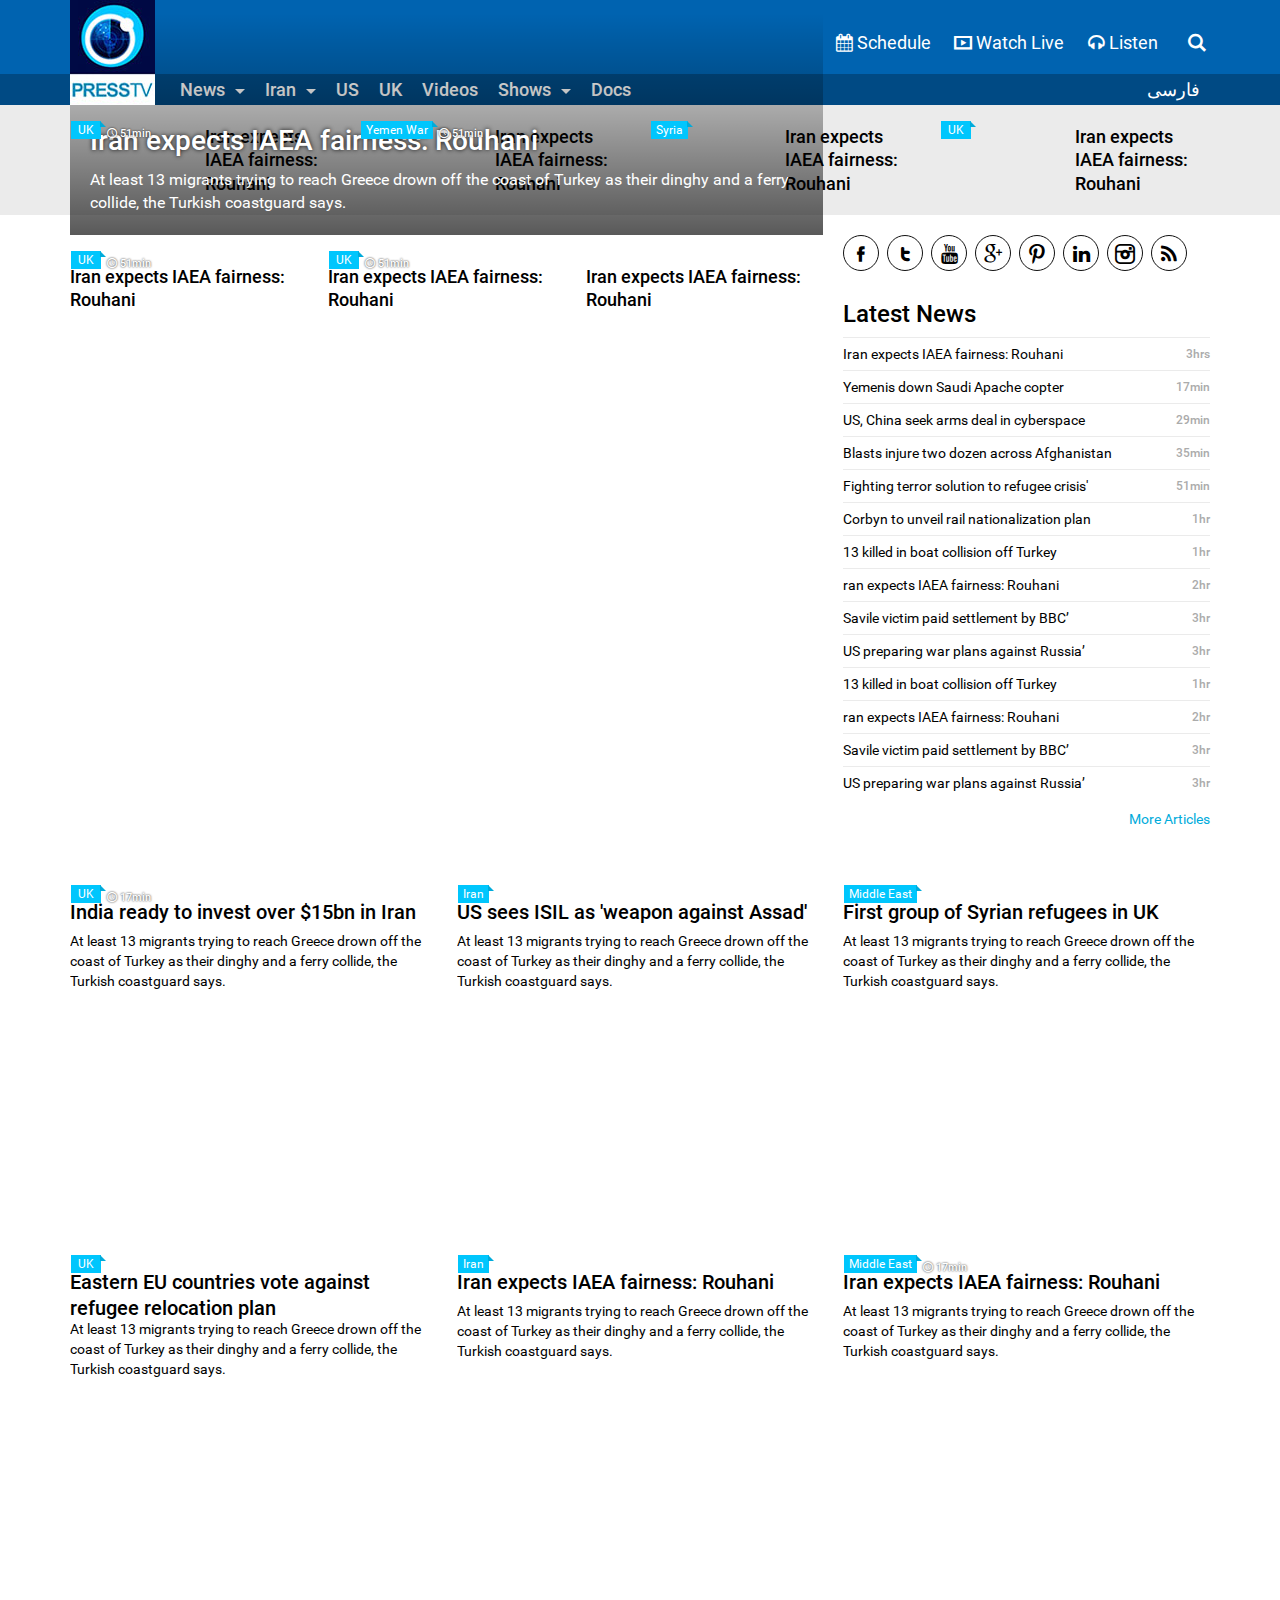
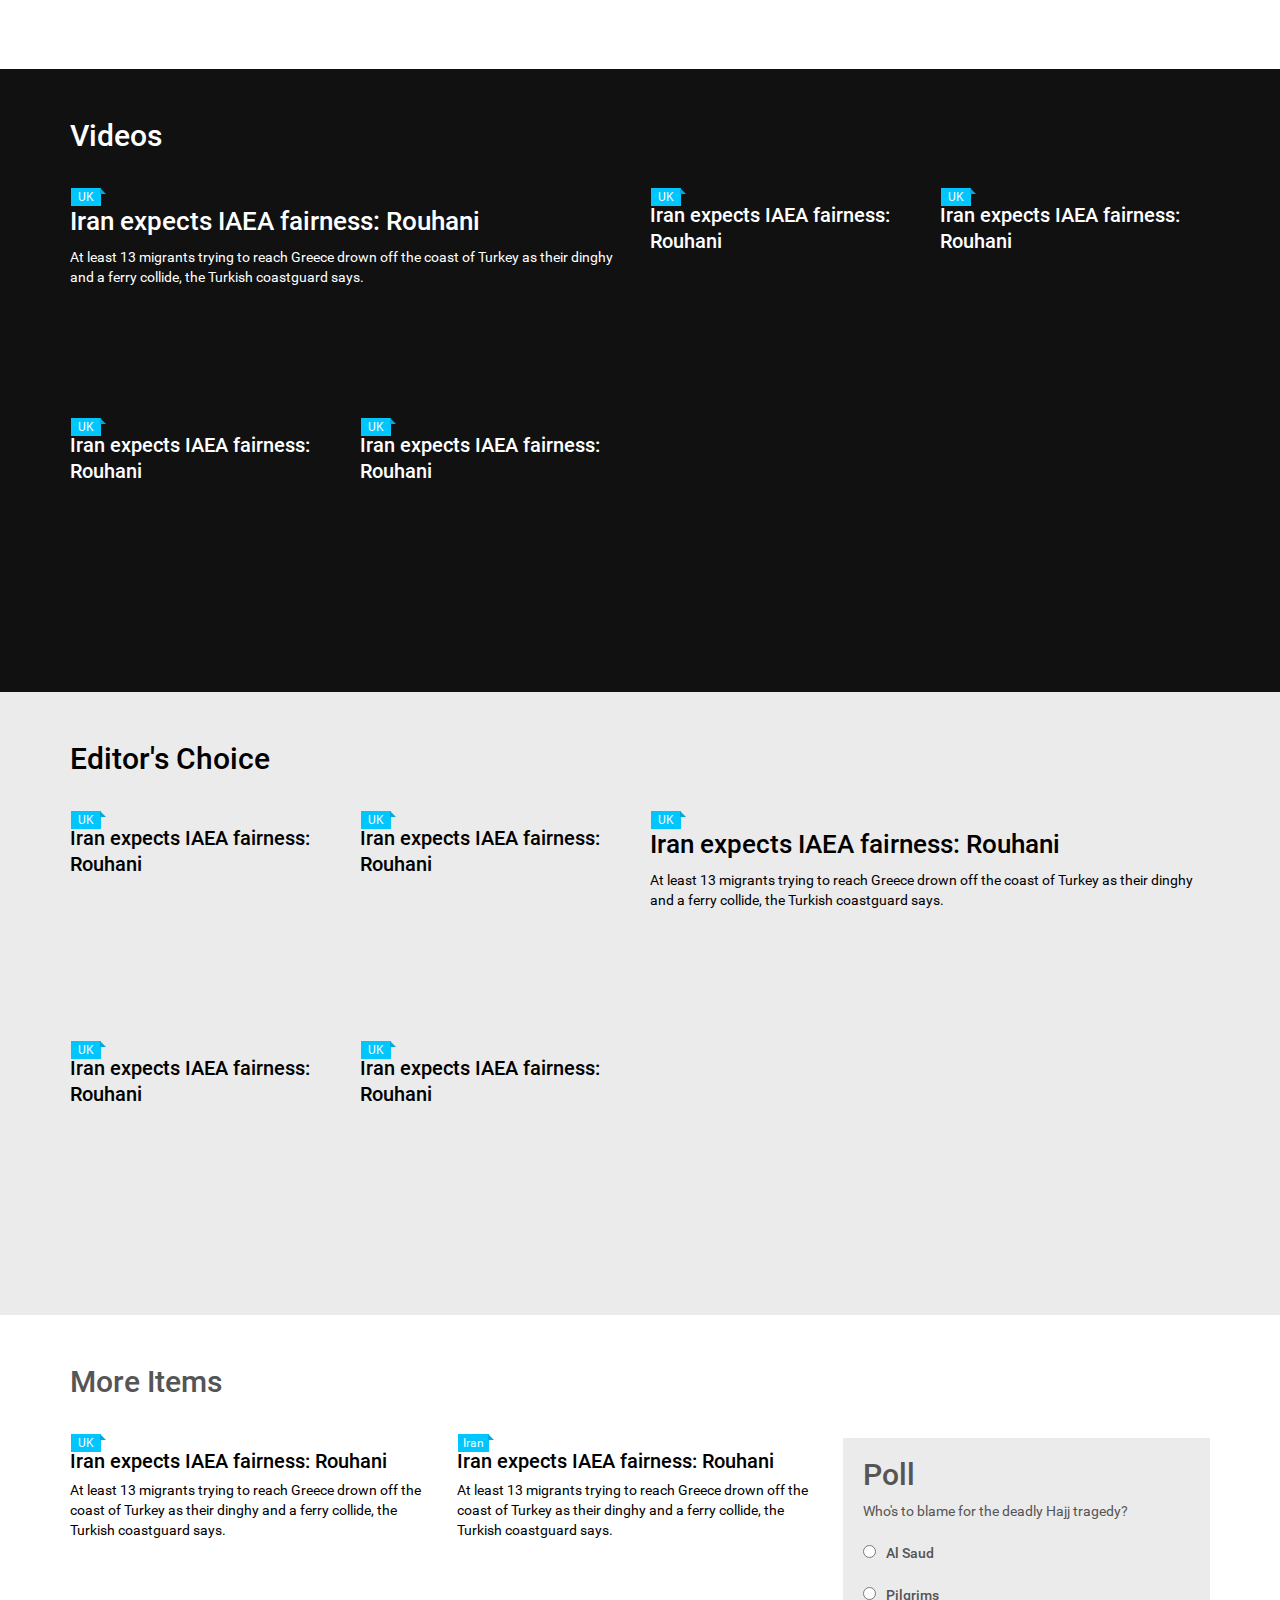
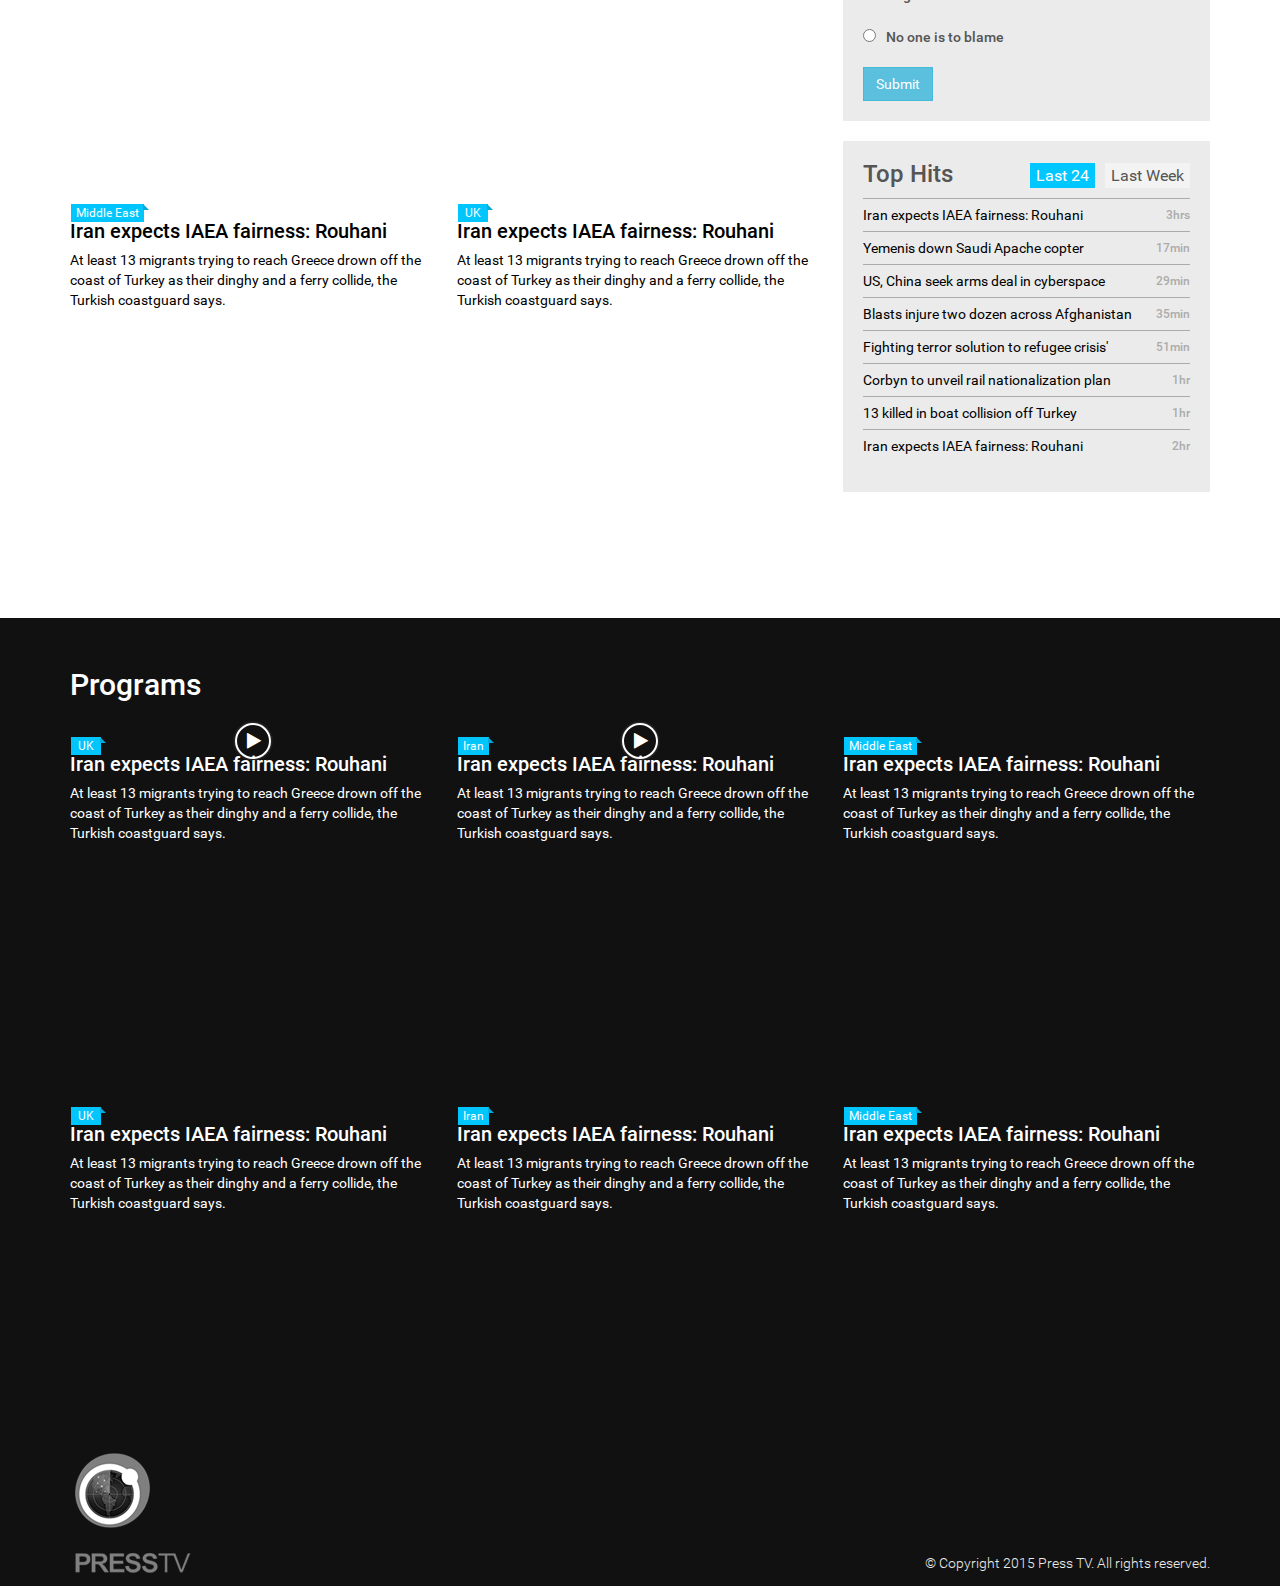
==== index.html @ c24893d0 "Multiple bugfixes in reponsive and better RTL support" ====
<!DOCTYPE html>
<!--[if lt IE 7]>      <html class="no-js lt-ie9 lt-ie8 lt-ie7"> <![endif]-->
<!--[if IE 7]>         <html class="no-js lt-ie9 lt-ie8"> <![endif]-->
<!--[if IE 8]>         <html class="no-js lt-ie9"> <![endif]-->
<!--[if gt IE 8]><!--> <html class="no-js"> <!--<![endif]-->
        <head>
                <meta charset="utf-8">
                <meta http-equiv="X-UA-Compatible" content="IE=edge,chrome=1">
                <title>{Index}</title>
                <meta name="description" content="{Description}">
                <meta name="viewport" content="width=device-width, initial-scale=1">
                <link rel="stylesheet" href="css/style.css">
                <script src="js/modernizr-2.6.2.min.js"></script>
        </head>
        <body class="">
                <header id="header">
                        <div id="masthead" class="wrapper _bluedark">
                                <div class="container">
                                        <div class="row">
                                                <div class="col-xs-4 col-sm-3 col-md-2 col-lg-1">
                                                        <h1 class="logo">
                                                                <a href="#">PressTV</a>
                                                        </h1>
                                                </div>
                                                <div class="col-xs-8 col-sm-9 col-md-10 col-lg-11">
                                                        <ul class="menu header-menu">
                                                                <li><a href="#"><i class="icon-calendar"></i>Schedule</a></li>
                                                                <li><a href="#"><i class="icon-video"></i>Watch Live</a></li>
                                                                <li><a href="#"><i class="icon-headphones"></i>Listen</a></li>
                                                                <li class="search haschild">
                                                                        <a href="#"><i class="icon-search"></i></a>
                                                                        <div class="child">
                                                                                <form role="form" class="search-form">
                                                                                        <input type="text" name="q" class="form-control" placeholder="Search..." />
                                                                                        <button type="submit">&nbsp;</button>
                                                                                </form>
                                                                        </div>
                                                                </li>
                                                                <li class="hidden-sm hidden-md hidden-lg"><a href="#" class="menu-toggle" data-toggle="slide" data-target="#menu"><i class="icon-bars"></i></a></li>
                                                        </ul>
                                                </div>
                                        </div>
                                </div>
                        </div>
                        <div id="navbar" class="wrapper _bluedarker">
                                <div class="container">
                                        <div class="row">
                                                <nav id="menu" class="col-xs-12 col-sm-10 col-md-10">
                                                        <ul class="menu menu-inline">
                                                                <li class="haschild">
                                                                        <a href="#">News</a>
                                                                        <div class="child">
                                                                                <ul>
                                                                                        <li><a href="#">Middle East</a></li>
                                                                                        <li><a href="#">Asia-Pacific</a></li>
                                                                                        <li><a href="#">Africa</a></li>
                                                                                        <li><a href="#">Europe</a></li>
                                                                                        <li><a href="#">Americas</a></li>
                                                                                        <li><a href="#">Society</a></li>
                                                                                        <li><a href="#">Arts</a></li>
                                                                                        <li><a href="#">Business</a></li>
                                                                                        <li><a href="#">Sports</a></li>
                                                                                </ul>
                                                                        </div>
                                                                </li>
                                                                <li class="haschild">
                                                                        <a href="#">Iran</a>
                                                                        <div class="child">
                                                                                <ul>
                                                                                        <li><a href="#">Politics</a></li>
                                                                                        <li><a href="#">Economy</a></li>
                                                                                        <li><a href="#">Energy</a></li>
                                                                                        <li><a href="#">Nuclear Energy</a></li>
                                                                                        <li><a href="#">Culture</a></li>
                                                                                        <li><a href="#">Defense</a></li>
                                                                                </ul>
                                                                        </div>
                                                                </li>
                                                                <li>
                                                                        <a href="#">US</a>
                                                                </li>
                                                                <li>
                                                                        <a href="#">UK</a>
                                                                </li>
                                                                <li>
                                                                        <a href="#">Videos</a>
                                                                </li>
                                                                <li class="haschild">
                                                                        <a href="#">Shows</a>
                                                                </li>
                                                                <li>
                                                                        <a href="#">Docs</a>
                                                                </li>
                                                        </ul>
                                                </nav>
                                                <div id="sidemenu" class="col-xs-12 col-sm-2 col-md-2">
                                                        <ul class="menu menu-inline">
                                                                <li class="rtl">
                                                                        <a href="#">فارسی</a>
                                                                </li>
                                                        </ul>
                                                </div>
                                        </div>
                                </div>
                        </div>
                </header>
                <aside id="header-items" class="wrapper _graylighter">
                        <div class="container">
                                <div class="row">
                                        <div class="col-xs-12">
                                                <div class="panel items tiles items-horizontal">
                                                        <div class="panel-body">
                                                                <ul>
                                                                        <li>
                                                                                <div class="section"><a href="#">UK</a><span class="time">51min</span></div>
                                                                                <div class="img">
                                                                                        <a href="#">
                                                                                                <img src="http://217.218.67.233/photo/20150920/df8c878e-e45d-478a-bf60-bd07f1e05428.jpg" alt="" />
                                                                                        </a>
                                                                                </div>
                                                                                <div class="dsc">
                                                                                        <h3>
                                                                                                <a href="#">Iran expects IAEA fairness: Rouhani</a>
                                                                                        </h3>
                                                                                </div>
                                                                        </li>
                                                                        <li>
                                                                                <div class="section"><a href="#">Yemen War</a><span class="time">51min</span></div>
                                                                                <div class="img">
                                                                                        <a href="#">
                                                                                                <img src="http://217.218.67.233/photo/20150921/7d284bb4-4d3d-4fbc-8f9b-fd4e3b277530.jpg" alt="" />
                                                                                        </a>
                                                                                </div>
                                                                                <div class="dsc">
                                                                                        <h3>
                                                                                                <a href="#">Iran expects IAEA fairness: Rouhani</a>
                                                                                        </h3>
                                                                                </div>
                                                                        </li>
                                                                        <li>
                                                                                <div class="section"><a href="#">Syria</a></div>
                                                                                <div class="img">
                                                                                        <a href="#">
                                                                                                <img src="http://217.218.67.233/photo/20150920/df8c878e-e45d-478a-bf60-bd07f1e05428.jpg" alt="" />
                                                                                        </a>
                                                                                </div>
                                                                                <div class="dsc">
                                                                                        <h3>
                                                                                                <a href="#">Iran expects IAEA fairness: Rouhani</a>
                                                                                        </h3>
                                                                                </div>
                                                                        </li>
                                                                        <li>
                                                                                <div class="section"><a href="#">UK</a></div>
                                                                                <div class="img">
                                                                                        <a href="#">
                                                                                                <img src="http://217.218.67.233/photo/20150920/df8c878e-e45d-478a-bf60-bd07f1e05428.jpg" alt="" />
                                                                                        </a>
                                                                                </div>
                                                                                <div class="dsc">
                                                                                        <h3>
                                                                                                <a href="#">Iran expects IAEA fairness: Rouhani</a>
                                                                                        </h3>
                                                                                </div>
                                                                        </li>
                                                                </ul>
                                                        </div>
                                                </div>
                                        </div>
                                </div>
                        </div>
                </aside>
                <section id="main">
                        <div id="main-top" class="wrapper">
                                <div class="container">
                                        <div class="row">
                                                <div class="col-xs-12 col-md-8">
                                                        <div class="panel items top-news first-featured">
                                                                <div class="panel-body">
                                                                        <ul>
                                                                                <li>
                                                                                        <div class="img">
                                                                                                <a href="#">
                                                                                                        <img src="http://217.218.67.233/photo/20150921/7d284bb4-4d3d-4fbc-8f9b-fd4e3b277530.jpg" alt="" />
                                                                                                </a>
                                                                                        </div>
                                                                                        <div class="dsc">
                                                                                                <h3>
                                                                                                        <a href="#">Iran expects IAEA fairness: Rouhani</a>
                                                                                                </h3>
                                                                                                <p>
                                                                                                        <a href="#">
                                                                                                                At least 13 migrants trying to reach Greece drown off the coast of Turkey as their dinghy and a ferry collide, the Turkish coastguard says.
                                                                                                        </a>
                                                                                                </p>
                                                                                        </div>
                                                                                </li>
                                                                                <li>
                                                                                        <div class="section"><a href="#">UK</a><span class="time">51min</span></div>
                                                                                        <div class="img">
                                                                                                <a href="#">
                                                                                                        <img src="http://217.218.67.233/photo/20150920/df8c878e-e45d-478a-bf60-bd07f1e05428.jpg" alt="" />
                                                                                                </a>
                                                                                        </div>
                                                                                        <div class="dsc">
                                                                                                <h3>
                                                                                                        <a href="#">Iran expects IAEA fairness: Rouhani</a>
                                                                                                </h3>
                                                                                        </div>
                                                                                </li>
                                                                                <li>
                                                                                        <div class="section"><a href="#">UK</a><span class="time">51min</span></div>
                                                                                        <div class="img">
                                                                                                <a href="#">
                                                                                                        <img src="http://217.218.67.233/photo/20150920/df8c878e-e45d-478a-bf60-bd07f1e05428.jpg" alt="" />
                                                                                                </a>
                                                                                        </div>
                                                                                        <div class="dsc">
                                                                                                <h3>
                                                                                                        <a href="#">Iran expects IAEA fairness: Rouhani</a>
                                                                                                </h3>
                                                                                        </div>
                                                                                </li>
                                                                                <li>
                                                                                        <div class="img">
                                                                                                <a href="#">
                                                                                                        <img src="http://217.218.67.233/photo/20150920/df8c878e-e45d-478a-bf60-bd07f1e05428.jpg" alt="" />
                                                                                                </a>
                                                                                        </div>
                                                                                        <div class="dsc">
                                                                                                <h3>
                                                                                                        <a href="#">Iran expects IAEA fairness: Rouhani</a>
                                                                                                </h3>
                                                                                        </div>
                                                                                </li>
                                                                        </ul>
                                                                </div>
                                                        </div>
                                                </div>
                                                <div class="col-xs-12 col-md-4">
                                                        <div class="panel social">
                                                                <div class="panel-body">
                                                                        <ul>
                                                                                <li class="facebook"><a href="#"><i class="icon-facebook"></i></a></li>
                                                                                <li class="twitter"><a href="#"><i class="icon-twitter"></i></a></li>
                                                                                <li class="youtube"><a href="#"><i class="icon-youtube"></i></a></li>
                                                                                <li class="gplus"><a href="#"><i class="icon-gplus"></i></a></li>
                                                                                <li class="pinterest"><a href="#"><i class="icon-pinterest"></i></a></li>
                                                                                <li class="linkedin"><a href="#"><i class="icon-linkedin"></i></a></li>
                                                                                <li class="instagram"><a href="#"><i class="icon-instagram"></i></a></li>
                                                                                <li class="rss"><a href="#"><i class="icon-rss"></i></a></li>
                                                                        </ul>
                                                                </div>
                                                        </div>
                                                        <div class="panel list titles sidebar-titles">
                                                                <div class="panel-title">
                                                                        <h2><a href="#">Latest News</a></h2>
                                                                </div>
                                                                <div class="panel-body">
                                                                        <ul>
                                                                                <li>
                                                                                        <a href="#">
                                                                                                Iran expects IAEA fairness: Rouhani
                                                                                                <span class="time">3hrs</span>
                                                                                        </a>
                                                                                </li>
                                                                                <li><a href="#">Yemenis down Saudi Apache copter<span class="time">17min</span></a>
                                                                                <li><a href="#">US, China seek arms deal in cyberspace<span class="time">29min</span></a>
                                                                                <li><a href="#">Blasts injure two dozen across Afghanistan<span class="time">35min</span></a>
                                                                                <li><a href="#">Fighting terror solution to refugee crisis'<span class="time">51min</span></a>
                                                                                <li><a href="#">Corbyn to unveil rail nationalization plan<span class="time">1hr</span></a>
                                                                                <li><a href="#">13 killed in boat collision off Turkey<span class="time">1hr</span></a>
                                                                                <li><a href="#">ran expects IAEA fairness: Rouhani<span class="time">2hr</span></a>
                                                                                <li><a href="#">Savile victim paid settlement by BBC’<span class="time">3hr</span></a>
                                                                                <li><a href="#">US preparing war plans against Russia’<span class="time">3hr</span></a>
                                                                                <li><a href="#">13 killed in boat collision off Turkey<span class="time">1hr</span></a>
                                                                                <li><a href="#">ran expects IAEA fairness: Rouhani<span class="time">2hr</span></a>
                                                                                <li><a href="#">Savile victim paid settlement by BBC’<span class="time">3hr</span></a>
                                                                                <li><a href="#">US preparing war plans against Russia’<span class="time">3hr</span></a>
                                                                        </ul>
                                                                </div>
                                                                <div class="panel-footer">
                                                                        <div class="more">
                                                                                <a href="#">More Articles</a>
                                                                        </div>
                                                                </div>
                                                        </div>
                                                </div>
                                        </div>
                                </div>
                        </div>
                        <div id="main-regions" class="wrapper">
                                <div class="container">
                                        <div class="row">
                                                <div class="col-xs-12">
                                                        <div class="panel items tiles has-summary">
                                                                <div class="panel-body">
                                                                        <ul>
                                                                                <li>
                                                                                        <div class="section">
                                                                                                <a href="#">UK</a>
                                                                                                <span class="time">17min</span>
                                                                                        </div>
                                                                                        <div class="img">
                                                                                                <a href="#">
                                                                                                        <img src="http://217.218.67.233/photo/20150921/e773e01b-5fce-44ae-b03a-cad1838a20f7.jpg" alt="" />
                                                                                                </a>
                                                                                        </div>
                                                                                        <div class="dsc">
                                                                                                <h3>
                                                                                                        <a href="#">India ready to invest over $15bn in Iran</a>
                                                                                                </h3>
                                                                                                <p>
                                                                                                        <a href="#">
                                                                                                                At least 13 migrants trying to reach Greece drown off the coast of Turkey as their dinghy and a ferry collide, the Turkish coastguard says.
                                                                                                        </a>
                                                                                                </p>
                                                                                        </div>
                                                                                </li>
                                                                                <li>
                                                                                        <div class="section">
                                                                                                <a href="#">Iran</a>
                                                                                        </div>
                                                                                        <div class="img">
                                                                                                <a href="#">
                                                                                                        <img src="http://217.218.67.233/photo/20150920/df8c878e-e45d-478a-bf60-bd07f1e05428.jpg" alt="" />
                                                                                                </a>
                                                                                        </div>
                                                                                        <div class="dsc">
                                                                                                <h3>
                                                                                                        <a href="#">US sees ISIL as 'weapon against Assad' </a>
                                                                                                </h3>
                                                                                                <p>
                                                                                                        <a href="#">
                                                                                                                At least 13 migrants trying to reach Greece drown off the coast of Turkey as their dinghy and a ferry collide, the Turkish coastguard says.
                                                                                                        </a>
                                                                                                </p>
                                                                                        </div>
                                                                                </li>
                                                                                <li>
                                                                                        <div class="section">
                                                                                                <a href="#">Middle East</a>
                                                                                        </div>
                                                                                        <div class="img">
                                                                                                <a href="#">
                                                                                                        <img src="http://217.218.67.233/photo/20150921/4b90eed5-589c-4071-9318-68d9de198fed.jpg" alt="" />
                                                                                                </a>
                                                                                        </div>
                                                                                        <div class="dsc">
                                                                                                <h3>
                                                                                                        <a href="#">First group of Syrian refugees in UK</a>
                                                                                                </h3>
                                                                                                <p>
                                                                                                        <a href="#">
                                                                                                                At least 13 migrants trying to reach Greece drown off the coast of Turkey as their dinghy and a ferry collide, the Turkish coastguard says.
                                                                                                        </a>
                                                                                                </p>
                                                                                        </div>
                                                                                </li>
                                                                                <li>
                                                                                        <div class="section">
                                                                                                <a href="#">UK</a>
                                                                                        </div>
                                                                                        <div class="img">
                                                                                                <a href="#">
                                                                                                        <img src="http://217.218.67.233/photo/20150921/e773e01b-5fce-44ae-b03a-cad1838a20f7.jpg" alt="" />
                                                                                                </a>
                                                                                        </div>
                                                                                        <div class="dsc">
                                                                                                <h3>
                                                                                                        <a href="#">Eastern EU countries vote against refugee relocation plan</a>
                                                                                                </h3>
                                                                                                <p>
                                                                                                        <a href="#">
                                                                                                                At least 13 migrants trying to reach Greece drown off the coast of Turkey as their dinghy and a ferry collide, the Turkish coastguard says.
                                                                                                        </a>
                                                                                                </p>
                                                                                        </div>
                                                                                </li>
                                                                                <li>
                                                                                        <div class="section">
                                                                                                <a href="#">Iran</a>
                                                                                        </div>
                                                                                        <div class="img">
                                                                                                <a href="#">
                                                                                                        <img src="http://217.218.67.233/photo/20150921/2cd42261-38cc-4968-93fa-bc741c7e3118.jpg" alt="" />
                                                                                                </a>
                                                                                        </div>
                                                                                        <div class="dsc">
                                                                                                <h3>
                                                                                                        <a href="#">Iran expects IAEA fairness: Rouhani</a>
                                                                                                </h3>
                                                                                                <p>
                                                                                                        <a href="#">
                                                                                                                At least 13 migrants trying to reach Greece drown off the coast of Turkey as their dinghy and a ferry collide, the Turkish coastguard says.
                                                                                                        </a>
                                                                                                </p>
                                                                                        </div>
                                                                                </li>
                                                                                <li>
                                                                                        <div class="section">
                                                                                                <a href="#">Middle East</a>
                                                                                                <span class="time">17min</span>
                                                                                        </div>
                                                                                        <div class="img">
                                                                                                <a href="#">
                                                                                                        <img src="http://217.218.67.233/photo/20150920/df8c878e-e45d-478a-bf60-bd07f1e05428.jpg" alt="" />
                                                                                                </a>
                                                                                        </div>
                                                                                        <div class="dsc">
                                                                                                <h3>
                                                                                                        <a href="#">Iran expects IAEA fairness: Rouhani</a>
                                                                                                </h3>
                                                                                                <p>
                                                                                                        <a href="#">
                                                                                                                At least 13 migrants trying to reach Greece drown off the coast of Turkey as their dinghy and a ferry collide, the Turkish coastguard says.
                                                                                                        </a>
                                                                                                </p>
                                                                                        </div>
                                                                                </li>
                                                                        </ul>
                                                                </div>
                                                        </div>
                                                </div>
                                        </div>
                                </div>
                        </div>
                        <div id="main-videos" class="wrapper _black">
                                <div class="container">
                                        <div class="row">
                                                <div class="col-xs-12">
                                                        <div class="panel items first-featured featured-left">
                                                                <div class="panel-title">
                                                                        <h2><a href="#">Videos</a></h2>
                                                                </div>
                                                                <div class="panel-body">
                                                                        <ul>
                                                                                <li>
                                                                                        <div class="section"><a href="#">UK</a></div>
                                                                                        <div class="img">
                                                                                                <a href="#">
                                                                                                        <img src="http://217.218.67.233/photo/20150921/2cd42261-38cc-4968-93fa-bc741c7e3118.jpg" alt="" />
                                                                                                </a>
                                                                                        </div>
                                                                                        <div class="dsc">
                                                                                                <h3>
                                                                                                        <a href="#">Iran expects IAEA fairness: Rouhani</a>
                                                                                                </h3>
                                                                                                <p>
                                                                                                        <a href="#">
                                                                                                                At least 13 migrants trying to reach Greece drown off the coast of Turkey as their dinghy and a ferry collide, the Turkish coastguard says.
                                                                                                        </a>
                                                                                                </p>
                                                                                        </div>
                                                                                </li>
                                                                                <li>
                                                                                        <div class="section"><a href="#">UK</a></div>
                                                                                        <div class="img">
                                                                                                <a href="#">
                                                                                                        <img src="http://217.218.67.233/photo/20150920/df8c878e-e45d-478a-bf60-bd07f1e05428.jpg" alt="" />
                                                                                                </a>
                                                                                        </div>
                                                                                        <div class="dsc">
                                                                                                <h3>
                                                                                                        <a href="#">Iran expects IAEA fairness: Rouhani</a>
                                                                                                </h3>
                                                                                        </div>
                                                                                </li>
                                                                                <li>
                                                                                        <div class="section"><a href="#">UK</a></div>
                                                                                        <div class="img">
                                                                                                <a href="#">
                                                                                                        <img src="http://217.218.67.233/photo/20150921/4b90eed5-589c-4071-9318-68d9de198fed.jpg" alt="" />
                                                                                                </a>
                                                                                        </div>
                                                                                        <div class="dsc">
                                                                                                <h3>
                                                                                                        <a href="#">Iran expects IAEA fairness: Rouhani</a>
                                                                                                </h3>
                                                                                        </div>
                                                                                </li>
                                                                                <li>
                                                                                        <div class="section"><a href="#">UK</a></div>
                                                                                        <div class="img">
                                                                                                <a href="#">
                                                                                                        <img src="http://217.218.67.233/photo/20150920/df8c878e-e45d-478a-bf60-bd07f1e05428.jpg" alt="" />
                                                                                                </a>
                                                                                        </div>
                                                                                        <div class="dsc">
                                                                                                <h3>
                                                                                                        <a href="#">Iran expects IAEA fairness: Rouhani</a>
                                                                                                </h3>
                                                                                        </div>
                                                                                </li>
                                                                                <li>
                                                                                        <div class="section"><a href="#">UK</a></div>
                                                                                        <div class="img">
                                                                                                <a href="#">
                                                                                                        <img src="http://217.218.67.233/photo/20150921/2cd42261-38cc-4968-93fa-bc741c7e3118.jpg" alt="" />
                                                                                                </a>
                                                                                        </div>
                                                                                        <div class="dsc">
                                                                                                <h3>
                                                                                                        <a href="#">Iran expects IAEA fairness: Rouhani</a>
                                                                                                </h3>
                                                                                        </div>
                                                                                </li>
                                                                        </ul>
                                                                </div>
                                                        </div>
                                                </div>
                                        </div>
                                </div>
                        </div>
                        <div id="mainbody" class="wrapper _graylighter">
                                <div class="container">
                                        <div id="editors-choice" class="row">
                                                <div class="col-xs-12">
                                                        <div class="panel items first-featured featured-right">
                                                                <div class="panel-title">
                                                                        <h2><a href="#">Editor's Choice</a></h2>
                                                                </div>
                                                                <div class="panel-body">
                                                                        <ul>
                                                                                <li>
                                                                                        <div class="section"><a href="#">UK</a></div>
                                                                                        <div class="img">
                                                                                                <a href="#">
                                                                                                        <img src="http://217.218.67.233/photo/20150921/4b90eed5-589c-4071-9318-68d9de198fed.jpg" alt="" />
                                                                                                </a>
                                                                                        </div>
                                                                                        <div class="dsc">
                                                                                                <h3>
                                                                                                        <a href="#">Iran expects IAEA fairness: Rouhani</a>
                                                                                                </h3>
                                                                                                <p>
                                                                                                        <a href="#">
                                                                                                                At least 13 migrants trying to reach Greece drown off the coast of Turkey as their dinghy and a ferry collide, the Turkish coastguard says.
                                                                                                        </a>
                                                                                                </p>
                                                                                        </div>
                                                                                </li>
                                                                                <li>
                                                                                        <div class="section"><a href="#">UK</a></div>
                                                                                        <div class="img">
                                                                                                <a href="#">
                                                                                                        <img src="http://217.218.67.233/photo/20150920/df8c878e-e45d-478a-bf60-bd07f1e05428.jpg" alt="" />
                                                                                                </a>
                                                                                        </div>
                                                                                        <div class="dsc">
                                                                                                <h3>
                                                                                                        <a href="#">Iran expects IAEA fairness: Rouhani</a>
                                                                                                </h3>
                                                                                        </div>
                                                                                </li>
                                                                                <li>
                                                                                        <div class="section"><a href="#">UK</a></div>
                                                                                        <div class="img">
                                                                                                <a href="#">
                                                                                                        <img src="http://217.218.67.233/photo/20150920/df8c878e-e45d-478a-bf60-bd07f1e05428.jpg" alt="" />
                                                                                                </a>
                                                                                        </div>
                                                                                        <div class="dsc">
                                                                                                <h3>
                                                                                                        <a href="#">Iran expects IAEA fairness: Rouhani</a>
                                                                                                </h3>
                                                                                        </div>
                                                                                </li>
                                                                                <li>
                                                                                        <div class="section"><a href="#">UK</a></div>
                                                                                        <div class="img">
                                                                                                <a href="#">
                                                                                                        <img src="http://217.218.67.233/photo/20150921/4b90eed5-589c-4071-9318-68d9de198fed.jpg" alt="" />
                                                                                                </a>
                                                                                        </div>
                                                                                        <div class="dsc">
                                                                                                <h3>
                                                                                                        <a href="#">Iran expects IAEA fairness: Rouhani</a>
                                                                                                </h3>
                                                                                        </div>
                                                                                </li>
                                                                                <li>
                                                                                        <div class="section"><a href="#">UK</a></div>
                                                                                        <div class="img">
                                                                                                <a href="#">
                                                                                                        <img src="http://217.218.67.233/photo/20150920/df8c878e-e45d-478a-bf60-bd07f1e05428.jpg" alt="" />
                                                                                                </a>
                                                                                        </div>
                                                                                        <div class="dsc">
                                                                                                <h3>
                                                                                                        <a href="#">Iran expects IAEA fairness: Rouhani</a>
                                                                                                </h3>
                                                                                        </div>
                                                                                </li>
                                                                        </ul>
                                                                </div>
                                                        </div>
                                                </div>
                                        </div>
                                </div>
                        </div>
                        <div id="main-bot" class="wrapper">
                                <div class="container">
                                        <div id="main-items" class="row">
                                                <div class="col-xs-12 col-md-8">
                                                        <div class="panel items tiles tiles-big has-summary">
                                                                <div class="panel-title">
                                                                        <h2>More Items</h2>
                                                                </div>
                                                                <div class="panel-body">
                                                                        <ul>
                                                                                <li>
                                                                                        <div class="section"><a href="#">UK</a></div>
                                                                                        <div class="img">
                                                                                                <a href="#">
                                                                                                        <img src="http://217.218.67.233/photo/20150921/2cd42261-38cc-4968-93fa-bc741c7e3118.jpg" alt="" />
                                                                                                </a>
                                                                                        </div>
                                                                                        <div class="dsc">
                                                                                                <h3>
                                                                                                        <a href="#">Iran expects IAEA fairness: Rouhani</a>
                                                                                                </h3>
                                                                                                <p>
                                                                                                        <a href="#">
                                                                                                                At least 13 migrants trying to reach Greece drown off the coast of Turkey as their dinghy and a ferry collide, the Turkish coastguard says.
                                                                                                        </a>
                                                                                                </p>
                                                                                        </div>
                                                                                </li>
                                                                                <li>
                                                                                        <div class="section">
                                                                                                <a href="#">Iran</a>
                                                                                        </div>
                                                                                        <div class="img">
                                                                                                <a href="#">
                                                                                                        <img src="http://217.218.67.233/photo/20150921/4b90eed5-589c-4071-9318-68d9de198fed.jpg" alt="" />
                                                                                                </a>
                                                                                        </div>
                                                                                        <div class="dsc">
                                                                                                <h3>
                                                                                                        <a href="#">Iran expects IAEA fairness: Rouhani</a>
                                                                                                </h3>
                                                                                                <p>
                                                                                                        <a href="#">
                                                                                                                At least 13 migrants trying to reach Greece drown off the coast of Turkey as their dinghy and a ferry collide, the Turkish coastguard says.
                                                                                                        </a>
                                                                                                </p>
                                                                                        </div>
                                                                                </li>
                                                                                <li>
                                                                                        <div class="section">
                                                                                                <a href="#">Middle East</a>
                                                                                        </div>
                                                                                        <div class="img">
                                                                                                <a href="#">
                                                                                                        <img src="http://217.218.67.233/photo/20150920/df8c878e-e45d-478a-bf60-bd07f1e05428.jpg" alt="" />
                                                                                                </a>
                                                                                        </div>
                                                                                        <div class="dsc">
                                                                                                <h3>
                                                                                                        <a href="#">Iran expects IAEA fairness: Rouhani</a>
                                                                                                </h3>
                                                                                                <p>
                                                                                                        <a href="#">
                                                                                                                At least 13 migrants trying to reach Greece drown off the coast of Turkey as their dinghy and a ferry collide, the Turkish coastguard says.
                                                                                                        </a>
                                                                                                </p>
                                                                                        </div>
                                                                                </li>
                                                                                <li>
                                                                                        <div class="section">
                                                                                                <a href="#">UK</a>
                                                                                        </div>
                                                                                        <div class="img">
                                                                                                <a href="#">
                                                                                                        <img src="http://217.218.67.233/photo/20150921/7d284bb4-4d3d-4fbc-8f9b-fd4e3b277530.jpg" alt="" />
                                                                                                </a>
                                                                                        </div>
                                                                                        <div class="dsc">
                                                                                                <h3>
                                                                                                        <a href="#">Iran expects IAEA fairness: Rouhani</a>
                                                                                                </h3>
                                                                                                <p>
                                                                                                        <a href="#">
                                                                                                                At least 13 migrants trying to reach Greece drown off the coast of Turkey as their dinghy and a ferry collide, the Turkish coastguard says.
                                                                                                        </a>
                                                                                                </p>
                                                                                        </div>
                                                                                </li>
                                                                        </ul>
                                                                </div>
                                                        </div>
                                                </div>
                                                <div class="col-xs-12 col-md-4">
                                                        <div class="panel poll _graylighter _padding _margin-top">
                                                                <div class="panel-title">
                                                                        <h2>Poll</h2>
                                                                </div>
                                                                <div class="panel-body">
                                                                        <form role="form" class="poll-form" action="#" method="post">
                                                                                <div class="question">Who's to blame for the deadly Hajj tragedy?</div>
                                                                                <input type="hidden" value="45" name="SitePollID">
                                                                                <div class="form-group">
                                                                                        <label>
                                                                                                <input type="radio" value="214" name="SitePollItemID">Al Saud
                                                                                        </label>
                                                                                </div>
                                                                                <div class="form-group">
                                                                                        <label>
                                                                                                <input type="radio" value="215" name="SitePollItemID">Pilgrims
                                                                                        </label>
                                                                                </div>
                                                                                <div class="form-group">
                                                                                        <label>
                                                                                                <input type="radio" value="216" name="SitePollItemID">No one is to blame
                                                                                        </label>
                                                                                </div>
                                                                                <button id="btnPollSubmit" class="btn btn-info" type="submit">Submit</button>
                                                                        </form>
                                                                </div>
                                                        </div>
                                                        <div class="panel list titles sidebar-titles has-tabs _graylighter _padding">
                                                                <div class="panel-title">
                                                                        <h2>Top Hits</h2>
                                                                        <ul class="subcategories header-tabs">
                                                                                <li class="active"><a href="#">Last 24</a></li>
                                                                                <li><a href="#">Last Week</a></li>
                                                                        </ul>
                                                                </div>
                                                                <div class="panel-body">
                                                                        <ul>
                                                                                <li><a href="#">Iran expects IAEA fairness: Rouhani<span class="time">3hrs</span></a></li>
                                                                                <li><a href="#">Yemenis down Saudi Apache copter<span class="time">17min</span></a>
                                                                                <li><a href="#">US, China seek arms deal in cyberspace<span class="time">29min</span></a>
                                                                                <li><a href="#">Blasts injure two dozen across Afghanistan<span class="time">35min</span></a>
                                                                                <li><a href="#">Fighting terror solution to refugee crisis'<span class="time">51min</span></a>
                                                                                <li><a href="#">Corbyn to unveil rail nationalization plan<span class="time">1hr</span></a>
                                                                                <li><a href="#">13 killed in boat collision off Turkey<span class="time">1hr</span></a>
                                                                                <li><a href="#">Iran expects IAEA fairness: Rouhani<span class="time">2hr</span></a>
                                                                        </ul>
                                                                </div>
                                                        </div>
                                                </div>
                                        </div>
                                </div>
                        </div>
                        <div id="main-programs" class="wrapper _black">
                                <div class="container">
                                        <div class="row">
                                                <div class="col-xs-12">
                                                        <div class="panel items tiles has-summary">
                                                                <div class="panel-title">
                                                                        <h2><a href="#">Programs</a></h2>
                                                                </div>
                                                                <div class="panel-body">
                                                                        <ul>
                                                                                <li class="video">
                                                                                        <div class="section"><a href="#">UK</a></div>
                                                                                        <div class="img">
                                                                                                <a href="#">
                                                                                                        <img src="http://217.218.67.233/photo/20150921/7d284bb4-4d3d-4fbc-8f9b-fd4e3b277530.jpg" alt="" />
                                                                                                </a>
                                                                                        </div>
                                                                                        <div class="dsc">
                                                                                                <h3>
                                                                                                        <a href="#">Iran expects IAEA fairness: Rouhani</a>
                                                                                                </h3>
                                                                                                <p>
                                                                                                        <a href="#">
                                                                                                                At least 13 migrants trying to reach Greece drown off the coast of Turkey as their dinghy and a ferry collide, the Turkish coastguard says.
                                                                                                        </a>
                                                                                                </p>
                                                                                        </div>
                                                                                </li>
                                                                                <li class="video">
                                                                                        <div class="section">
                                                                                                <a href="#">Iran</a>
                                                                                        </div>
                                                                                        <div class="img">
                                                                                                <a href="#">
                                                                                                        <img src="http://217.218.67.233/photo/20150920/df8c878e-e45d-478a-bf60-bd07f1e05428.jpg" alt="" />
                                                                                                </a>
                                                                                        </div>
                                                                                        <div class="dsc">
                                                                                                <h3>
                                                                                                        <a href="#">Iran expects IAEA fairness: Rouhani</a>
                                                                                                </h3>
                                                                                                <p>
                                                                                                        <a href="#">
                                                                                                                At least 13 migrants trying to reach Greece drown off the coast of Turkey as their dinghy and a ferry collide, the Turkish coastguard says.
                                                                                                        </a>
                                                                                                </p>
                                                                                        </div>
                                                                                </li>
                                                                                <li>
                                                                                        <div class="section">
                                                                                                <a href="#">Middle East</a>
                                                                                        </div>
                                                                                        <div class="img">
                                                                                                <a href="#">
                                                                                                        <img src="http://217.218.67.233/photo/20150921/7d284bb4-4d3d-4fbc-8f9b-fd4e3b277530.jpg" alt="" />
                                                                                                </a>
                                                                                        </div>
                                                                                        <div class="dsc">
                                                                                                <h3>
                                                                                                        <a href="#">Iran expects IAEA fairness: Rouhani</a>
                                                                                                </h3>
                                                                                                <p>
                                                                                                        <a href="#">
                                                                                                                At least 13 migrants trying to reach Greece drown off the coast of Turkey as their dinghy and a ferry collide, the Turkish coastguard says.
                                                                                                        </a>
                                                                                                </p>
                                                                                        </div>
                                                                                </li>
                                                                                <li>
                                                                                        <div class="section">
                                                                                                <a href="#">UK</a>
                                                                                        </div>
                                                                                        <div class="img">
                                                                                                <a href="#">
                                                                                                        <img src="http://217.218.67.233/photo/20150920/df8c878e-e45d-478a-bf60-bd07f1e05428.jpg" alt="" />
                                                                                                </a>
                                                                                        </div>
                                                                                        <div class="dsc">
                                                                                                <h3>
                                                                                                        <a href="#">Iran expects IAEA fairness: Rouhani</a>
                                                                                                </h3>
                                                                                                <p>
                                                                                                        <a href="#">
                                                                                                                At least 13 migrants trying to reach Greece drown off the coast of Turkey as their dinghy and a ferry collide, the Turkish coastguard says.
                                                                                                        </a>
                                                                                                </p>
                                                                                        </div>
                                                                                </li>
                                                                                <li>
                                                                                        <div class="section">
                                                                                                <a href="#">Iran</a>
                                                                                        </div>
                                                                                        <div class="img">
                                                                                                <a href="#">
                                                                                                        <img src="http://217.218.67.233/photo/20150920/df8c878e-e45d-478a-bf60-bd07f1e05428.jpg" alt="" />
                                                                                                </a>
                                                                                        </div>
                                                                                        <div class="dsc">
                                                                                                <h3>
                                                                                                        <a href="#">Iran expects IAEA fairness: Rouhani</a>
                                                                                                </h3>
                                                                                                <p>
                                                                                                        <a href="#">
                                                                                                                At least 13 migrants trying to reach Greece drown off the coast of Turkey as their dinghy and a ferry collide, the Turkish coastguard says.
                                                                                                        </a>
                                                                                                </p>
                                                                                        </div>
                                                                                </li>
                                                                                <li>
                                                                                        <div class="section">
                                                                                                <a href="#">Middle East</a>
                                                                                        </div>
                                                                                        <div class="img">
                                                                                                <a href="#">
                                                                                                        <img src="http://217.218.67.233/photo/20150921/4b90eed5-589c-4071-9318-68d9de198fed.jpg" alt="" />
                                                                                                </a>
                                                                                        </div>
                                                                                        <div class="dsc">
                                                                                                <h3>
                                                                                                        <a href="#">Iran expects IAEA fairness: Rouhani</a>
                                                                                                </h3>
                                                                                                <p>
                                                                                                        <a href="#">
                                                                                                                At least 13 migrants trying to reach Greece drown off the coast of Turkey as their dinghy and a ferry collide, the Turkish coastguard says.
                                                                                                        </a>
                                                                                                </p>
                                                                                        </div>
                                                                                </li>
                                                                        </ul>
                                                                </div>
                                                        </div>
                                                </div>
                                        </div>
                                </div>
                        </div>
                </section>
                <footer id="footer">
                        <div class="wrapper _gray">
                                <div class="container">
                                        <div class="row farsi-menu hide">
                                                <div class="col-xs-12">
                                                        <ul class="list-unstyled list-inline">
                                                                <li class="haschild"><a href="/Farsi">خانه</a></li>
                                                                <li><a href="/Farsi/Section/20001">ایران</a></li>
                                                                <li><a href="/Farsi/Section/20002">خاورميانه</a></li>
                                                                <li><a href="/Farsi/Section/20004">آمريکا</a></li>
                                                                <li><a href="/Farsi/Section/20005">اروپا</a></li>
                                                                <li><a href="/Farsi/Section/20006">آسيا</a></li>
                                                                <li><a href="/Farsi/Section/20007">آفريقا</a></li>
                                                                <li><a href="/Farsi/Section/20014">گوناکون</a></li>
                                                        </ul>
                                                </div>
                                        </div>
                                        <div id="sitemap" class="row hide">
                                                <div class="col-xs-4 col-sm-2 col-md-2 hidden-xs">
                                                        &nbsp;
                                                </div>
                                                <div class="col-xs-12 col-sm-4 col-md-4">
                                                        <div class="footer-menu">
                                                                <h4 class="menu-title">
                                                                        <a href="#">News</a>
                                                                </h4>
                                                                <div class="row">
                                                                        <div class="col-xs-6">
                                                                                <ol>
                                                                                        <li><a href="#">Iran</a></li>
                                                                                        <li><a href="#">Middle East</a></li>
                                                                                        <li><a href="#">UK</a></li>
                                                                                        <li><a href="#">US</a></li>
                                                                                        <li><a href="#">Asia-Pacific</a></li>
                                                                                        <li><a href="#">Africa</a></li>
                                                                                </ol>
                                                                        </div>
                                                                        <div class="col-xs-6">
                                                                                <ol>
                                                                                        <li><a href="#">Europe</a></li>
                                                                                        <li><a href="#">Americas</a></li>
                                                                                        <li><a href="#">Society</a></li>
                                                                                        <li><a href="#">Arts</a></li>
                                                                                        <li><a href="#">Business</a></li>
                                                                                        <li><a href="#">Sports</a></li>
                                                                                </ol>
                                                                        </div>
                                                                </div>
                                                        </div>
                                                </div>
                                                <div class="col-xs-12 col-sm-2 col-md-2">
                                                        <div class="footer-menu">
                                                                <h4 class="menu-title">
                                                                        <a href="#">Video</a>
                                                                </h4>
                                                                <ol>
                                                                        <li><a href="#">Newsroom</a></li>
                                                                        <li><a href="#">Video Reports</a></li>
                                                                        <li><a href="#">Interviews</a></li>
                                                                </ol>
                                                        </div>
                                                </div>
                                                <div class="col-xs-12 col-sm-2 col-md-2">
                                                        <div class="footer-menu">
                                                                <h4 class="menu-title">
                                                                        <a href="#">TV</a>
                                                                </h4>
                                                                <ol>
                                                                        <li><a href="#">Watch Live</a></li>
                                                                        <li><a href="#">Listen Live</a></li>
                                                                        <li><a href="#">Schedule</a></li>
                                                                        <li><a href="#">Shows</a></li>
                                                                        <li><a href="#">Documentaries</a></li>
                                                                </ol>
                                                        </div>
                                                </div>
                                                <div class="col-xs-12 col-sm-2 col-md-2">
                                                        <div class="footer-menu">
                                                                <h4 class="menu-title">
                                                                        <a href="#">PressTV</a>
                                                                </h4>
                                                                <ol>
                                                                        <li><a href="#">About Us</a></li>
                                                                        <li><a href="#">Media Services</a></li>
                                                                        <li><a href="#">Frequencies</a></li>
                                                                        <li><a href="#">Privacy Policy</a></li>
                                                                        <li><a href="#">Contact Us</a></li>
                                                                        <li><a href="#">SMS</a></li>
                                                                        <li><a href="#">UReport</a></li>
                                                                </ol>
                                                        </div>
                                                </div>
                                        </div>
                                </div>
                        </div>
                        <div id="copyright" class="wrapper _black">
                                <div class="container">
                                        <div class="row">
                                                <div class="col-xs-12 col-sm-2 logo-container text-right">
                                                        <a href="#" class="footer-logo">PressTV</a>
                                                </div>
                                                <div class="col-xs-12 col-sm-10 text-right">
                                                        &copy; Copyright 2015 Press TV. All rights reserved.
                                                </div>
                                        </div>
                                </div>
                        </div>
                </footer>
                <script src="js/jquery-1.11.3.min.js"></script>
                <script src="js/main.js"></script>
        </body>
</html>
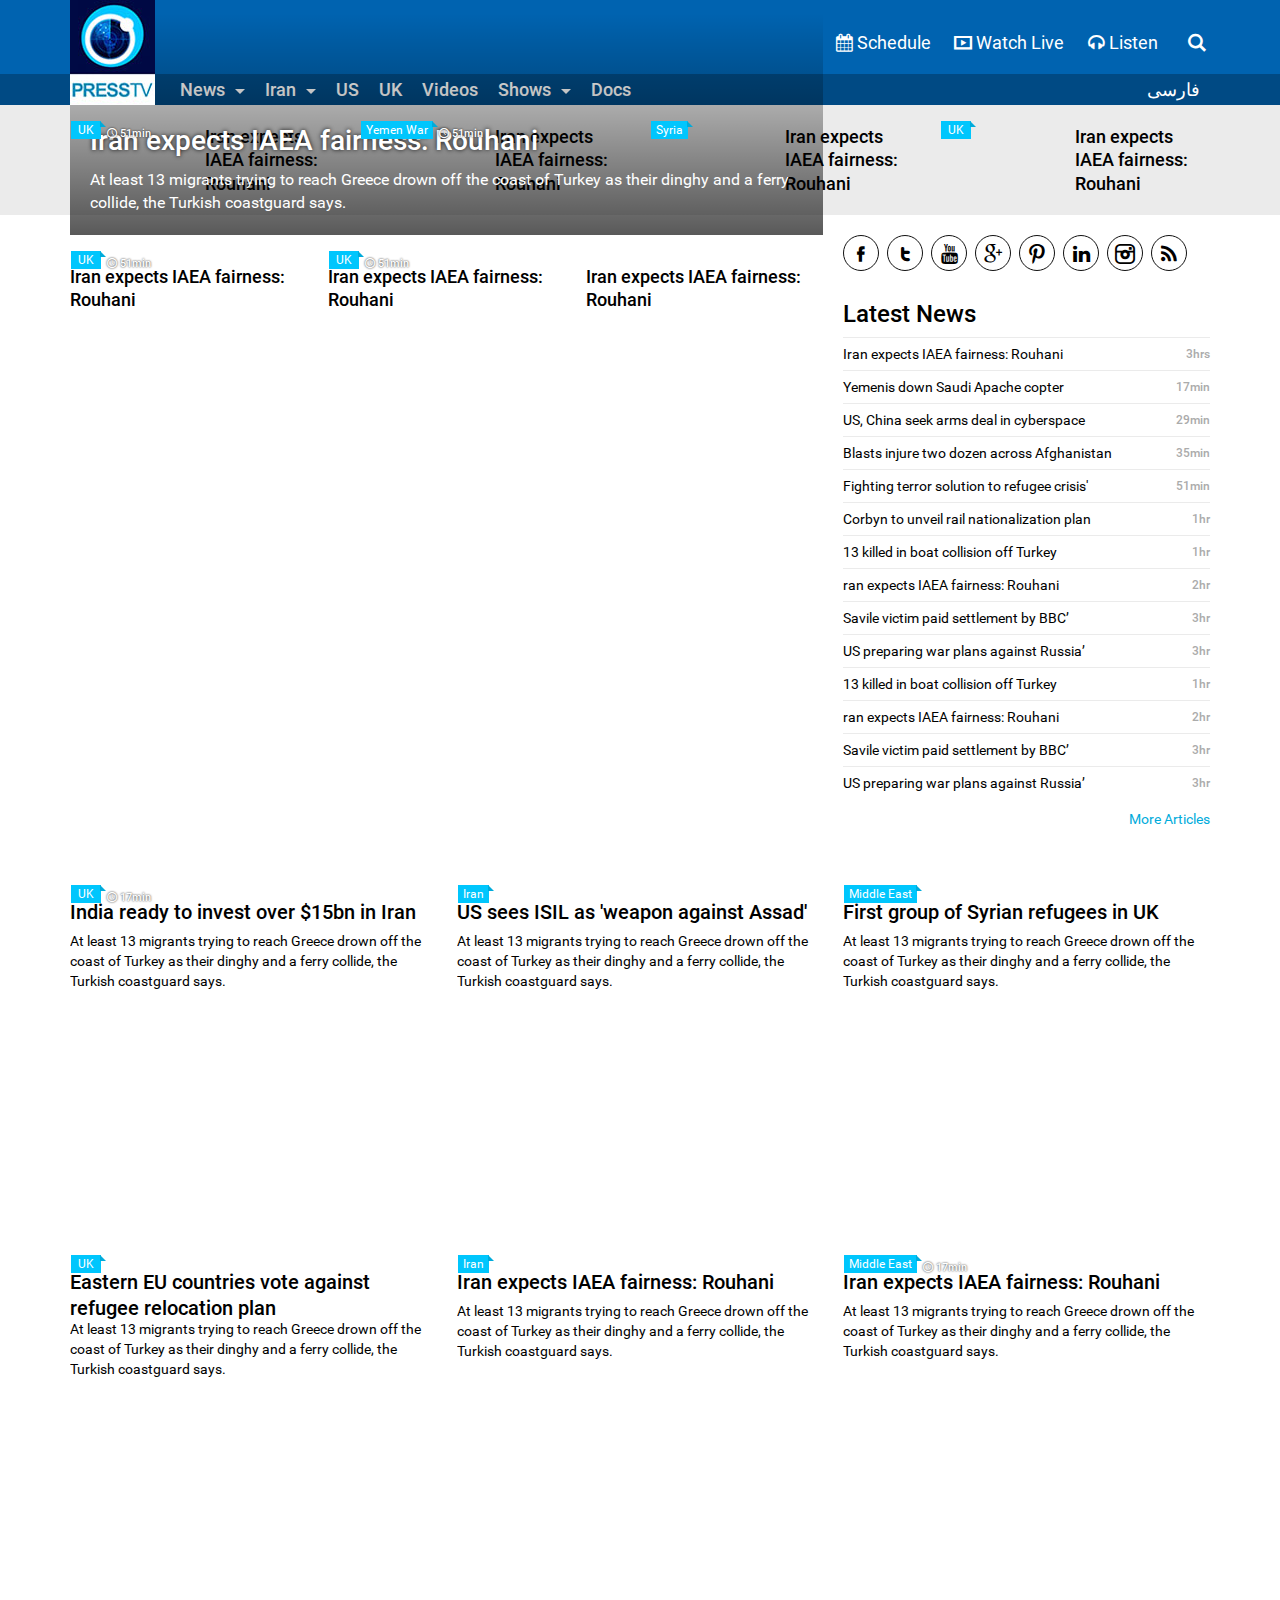
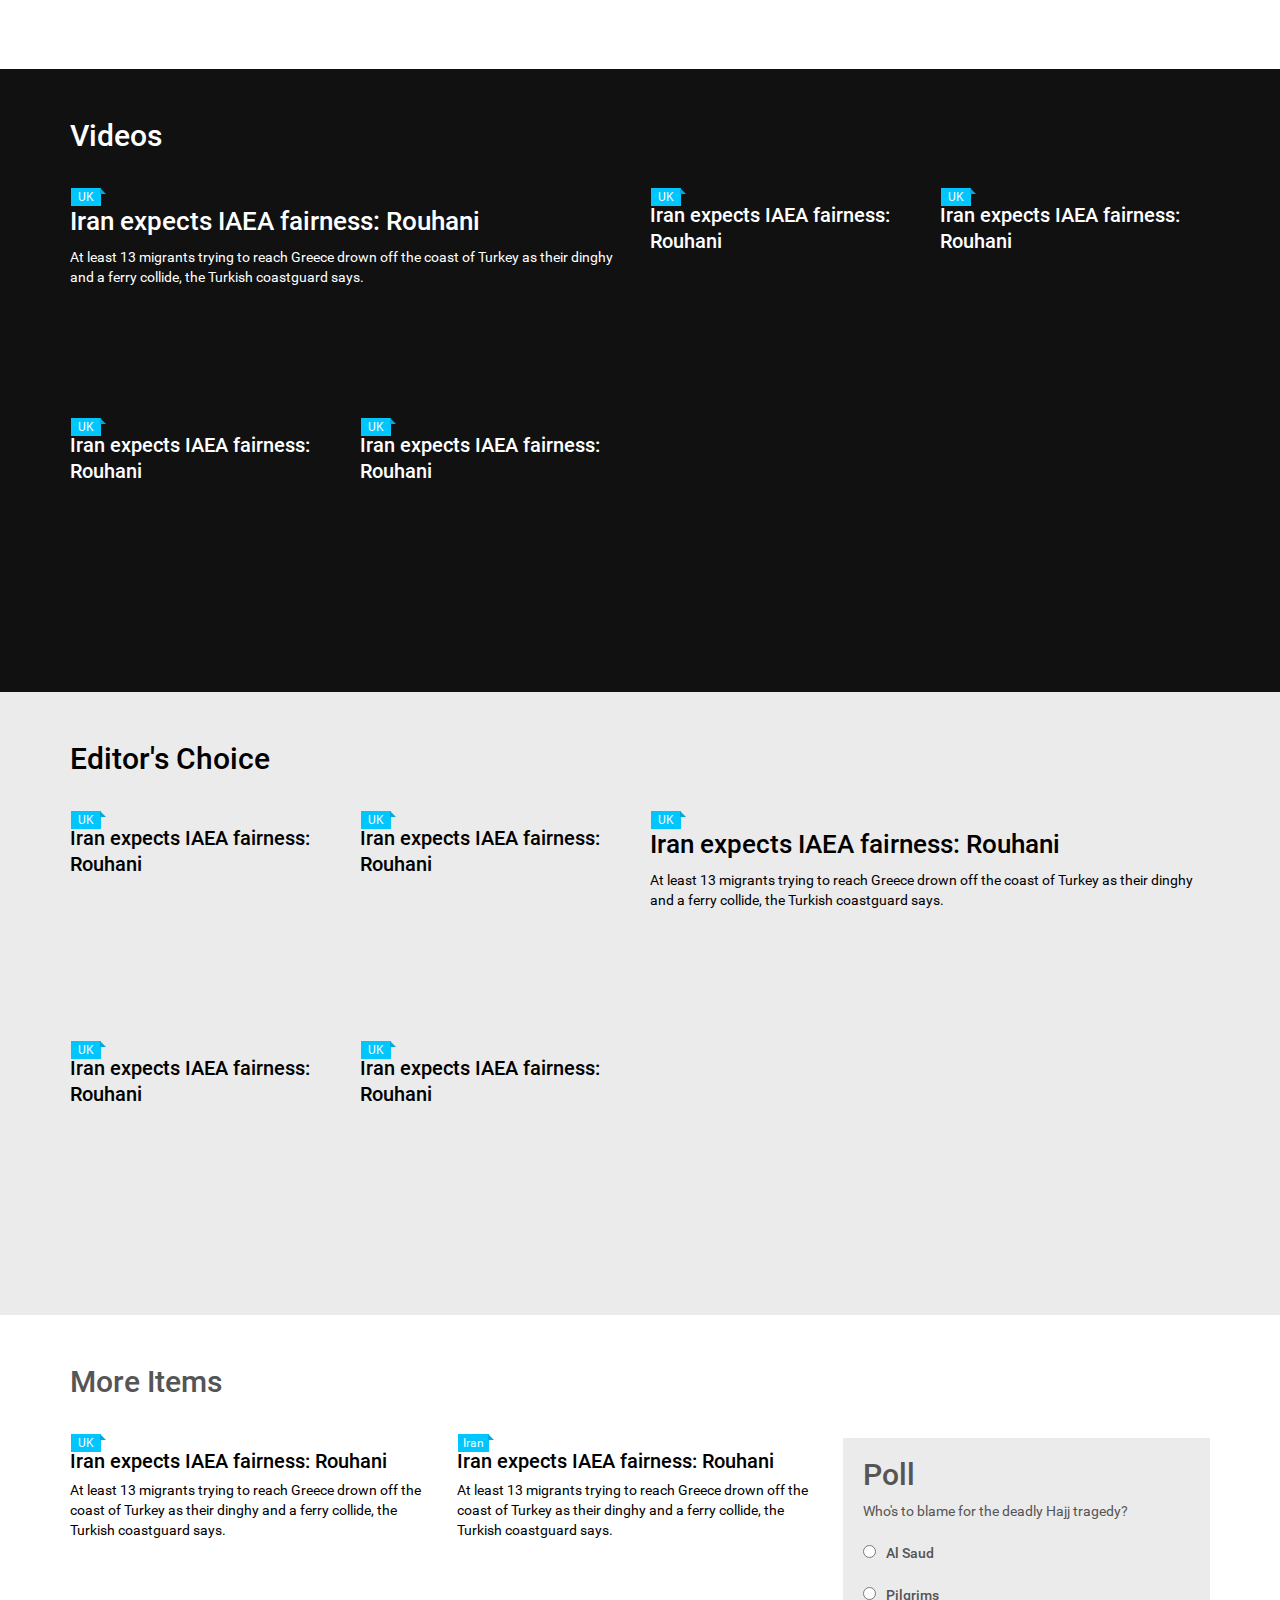
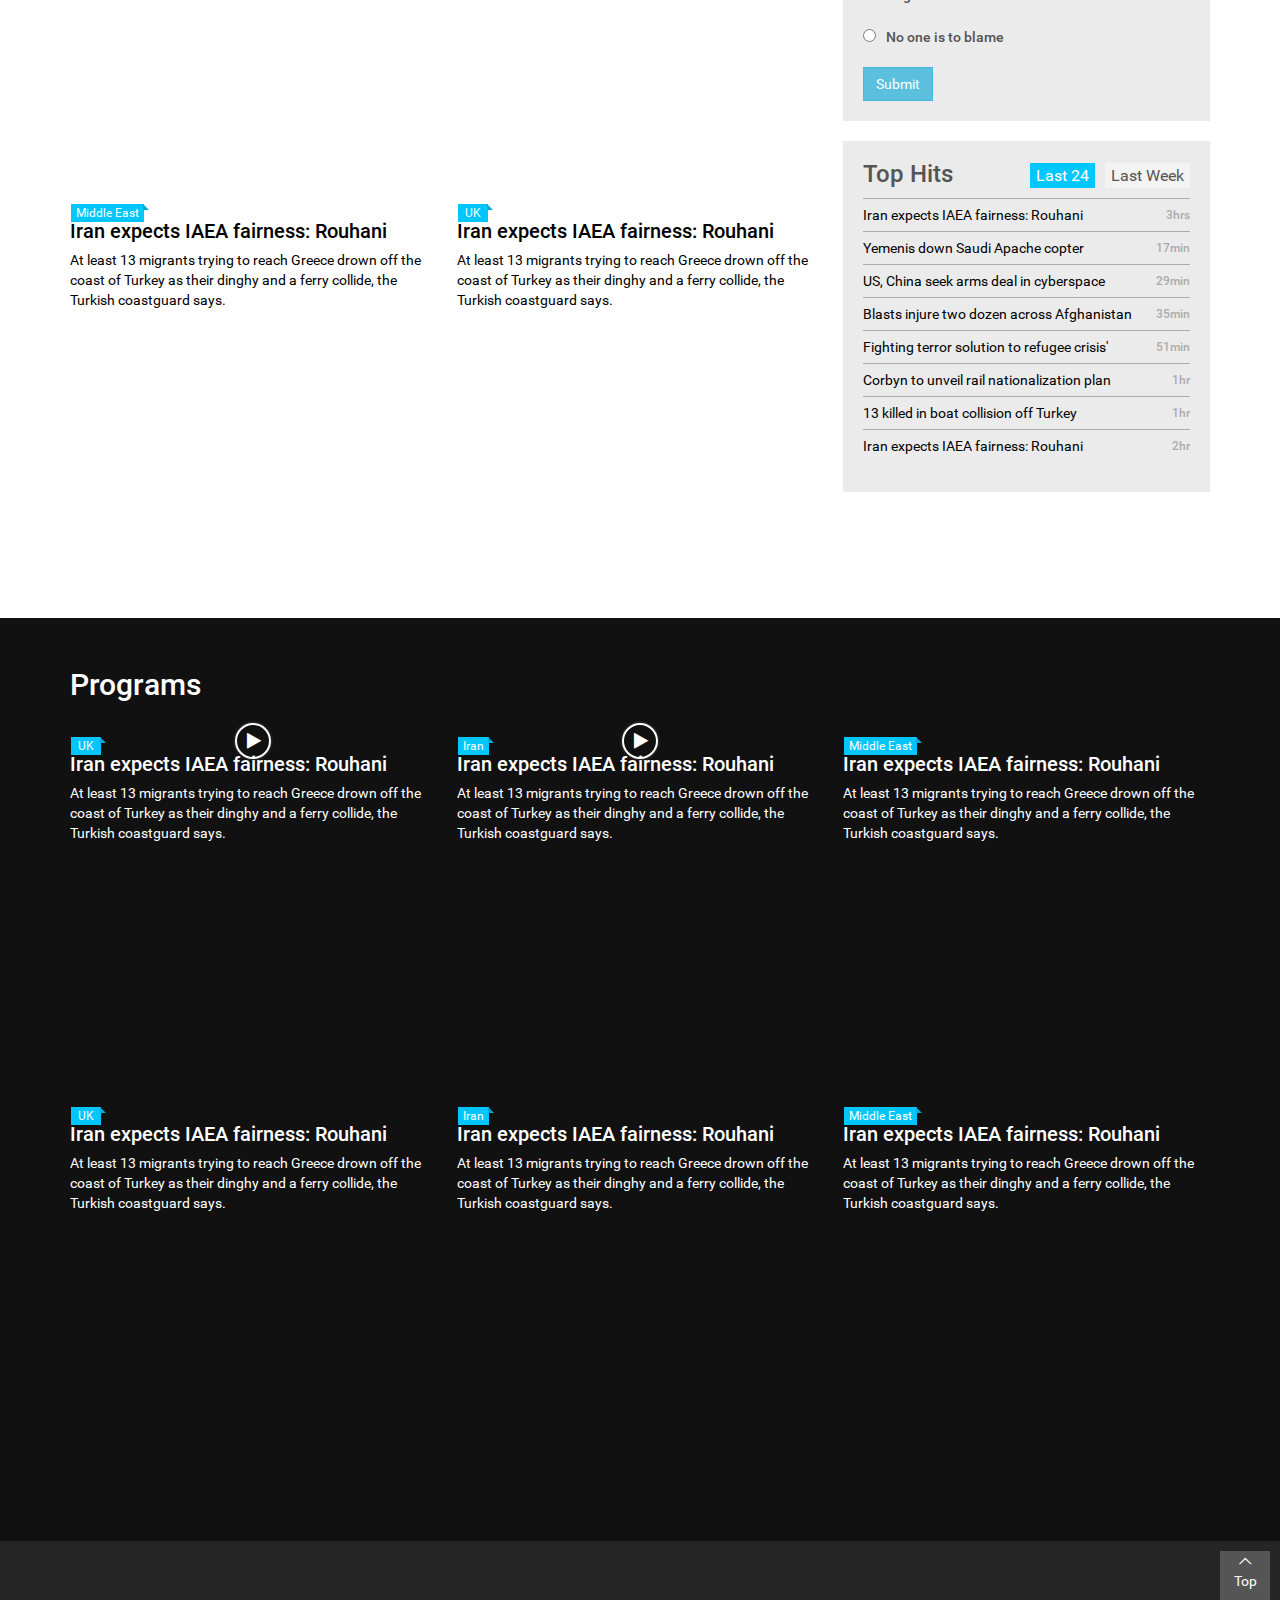
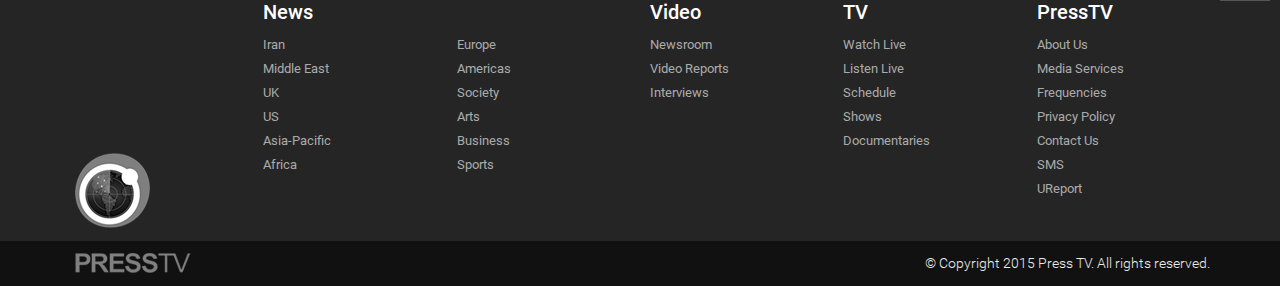
==== commit 287c0d32: "Bugfixes and RTL support" ====
--- a/index.html
+++ b/index.html
@@ -897,7 +897,7 @@
                                                         </ul>
                                                 </div>
                                         </div>
-                                        <div id="sitemap" class="row hide">
+                                        <div id="sitemap" class="row">
                                                 <div class="col-xs-4 col-sm-2 col-md-2 hidden-xs">
                                                         &nbsp;
                                                 </div>
@@ -987,6 +987,9 @@
                                         </div>
                                 </div>
                         </div>
+                        <div class="to-top">
+                                <i class="icon-up-open-big"></i> Top
+                        </div>
                 </footer>
                 <script src="js/jquery-1.11.3.min.js"></script>
                 <script src="js/main.js"></script>
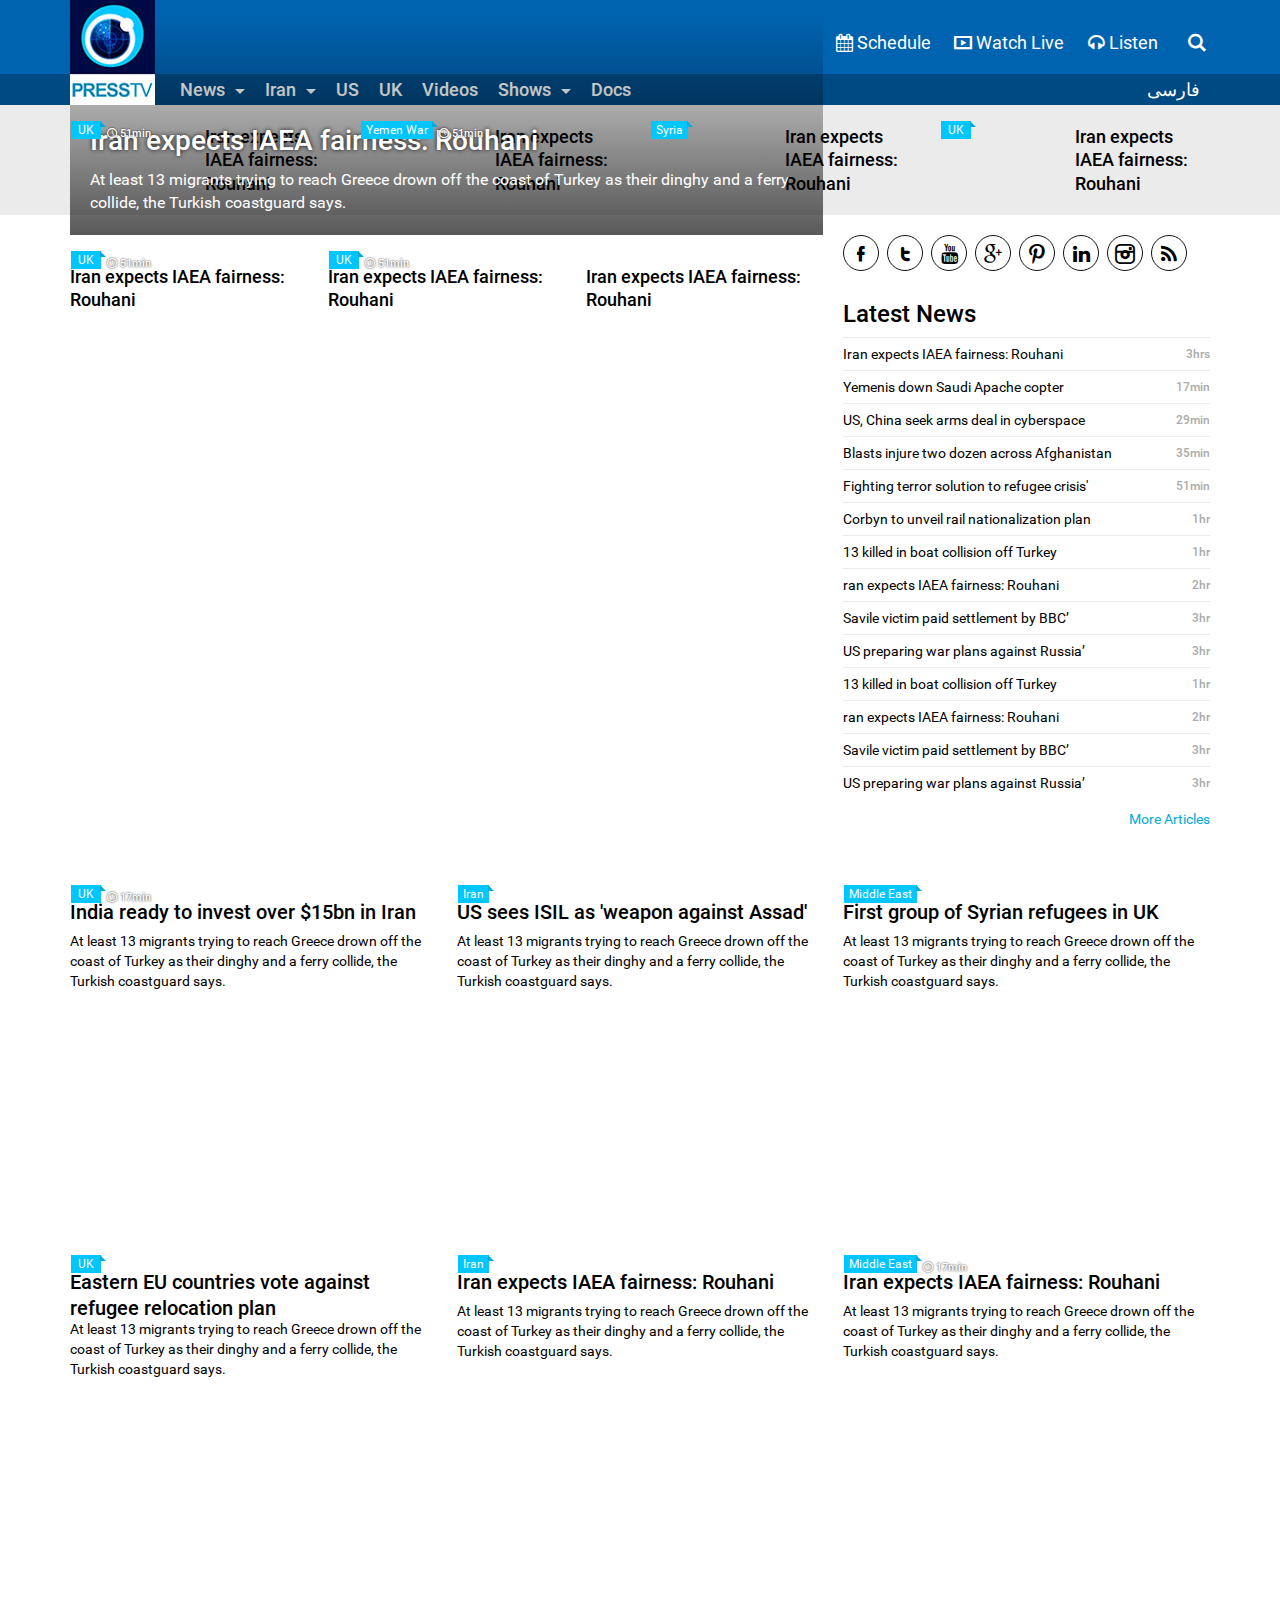
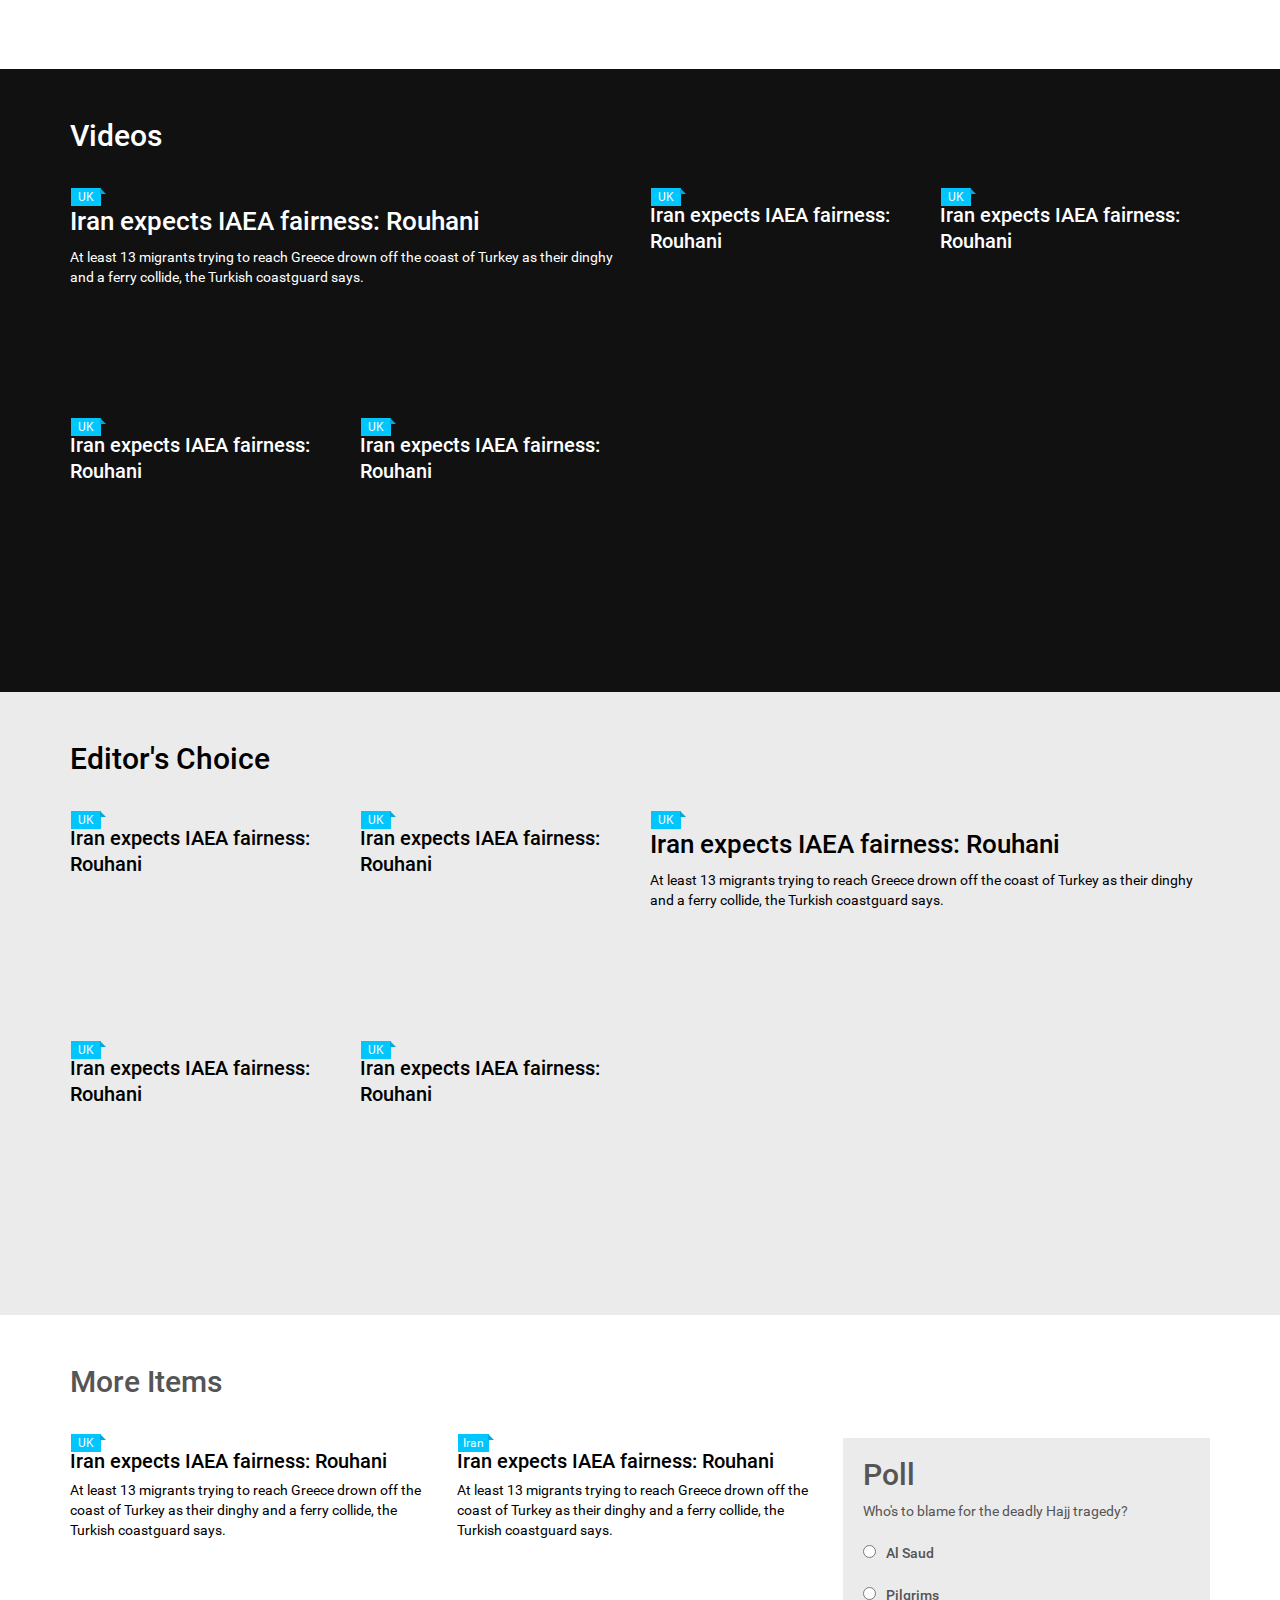
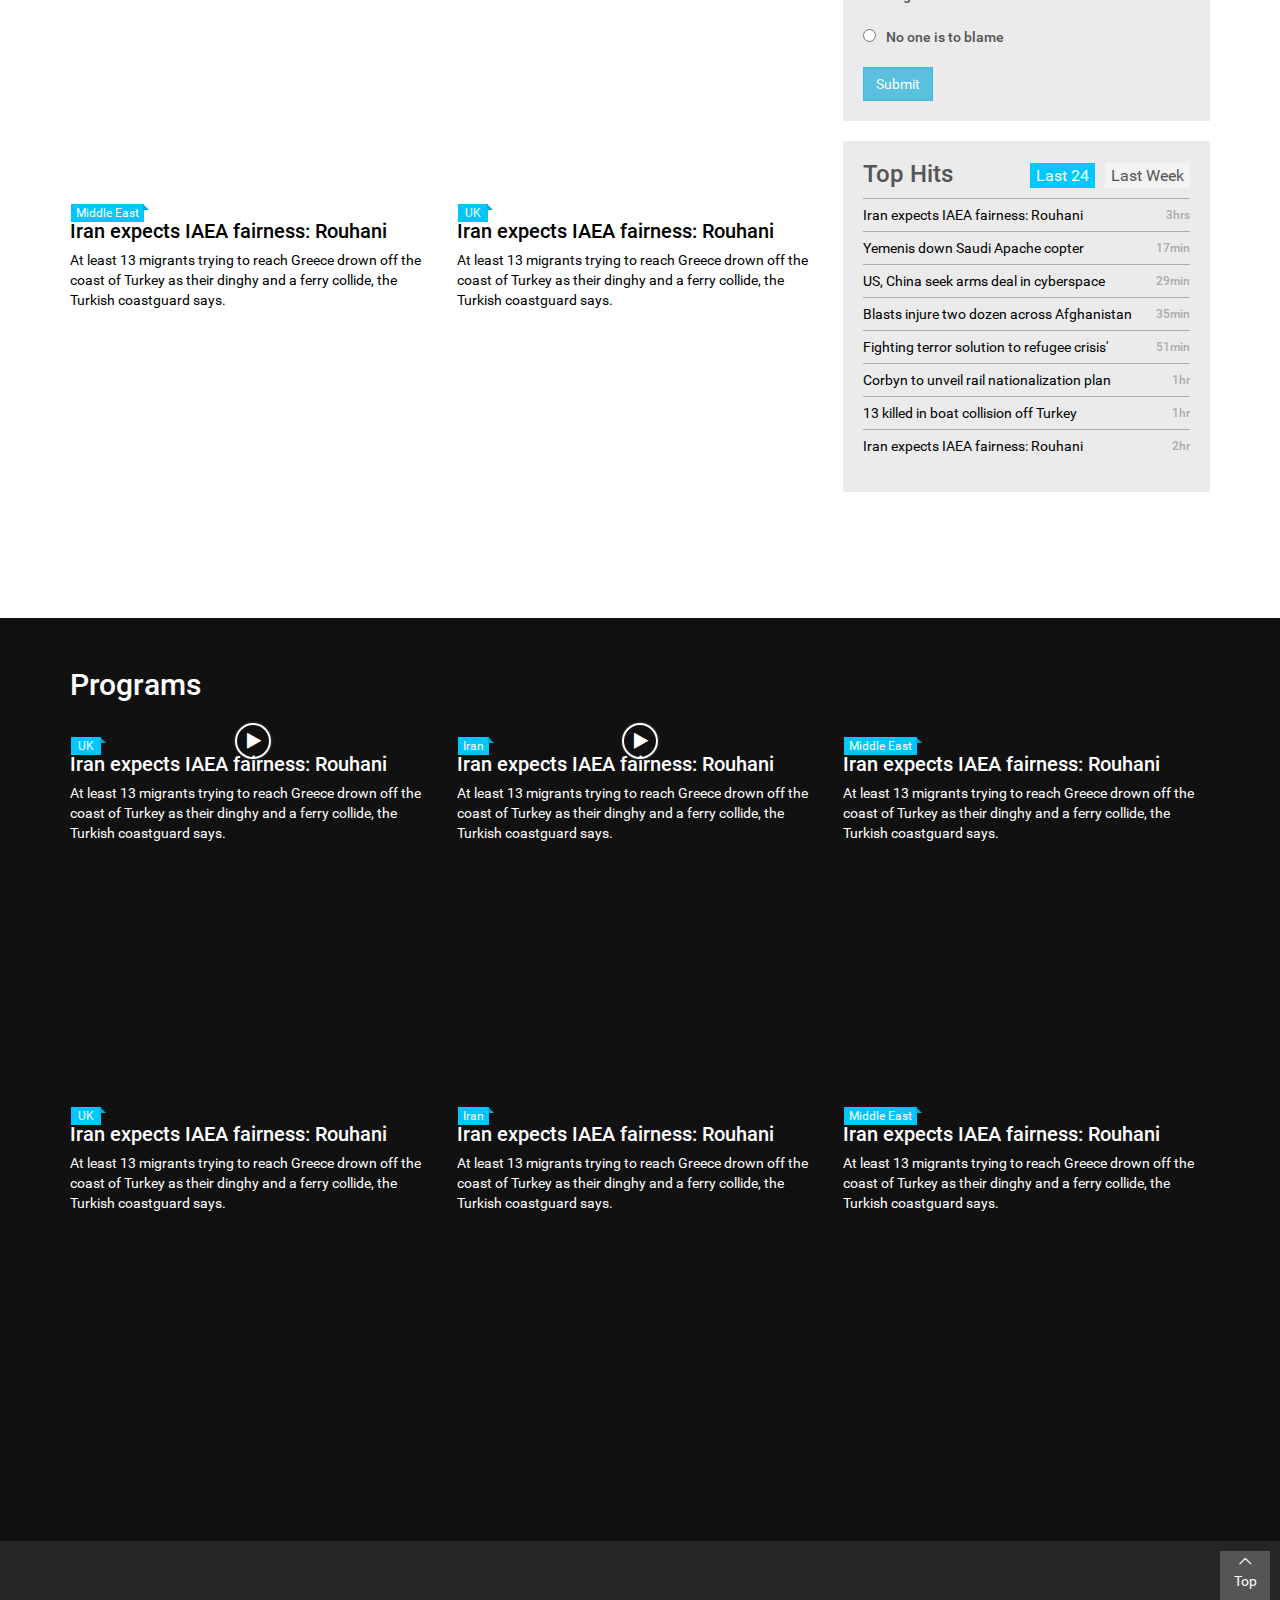
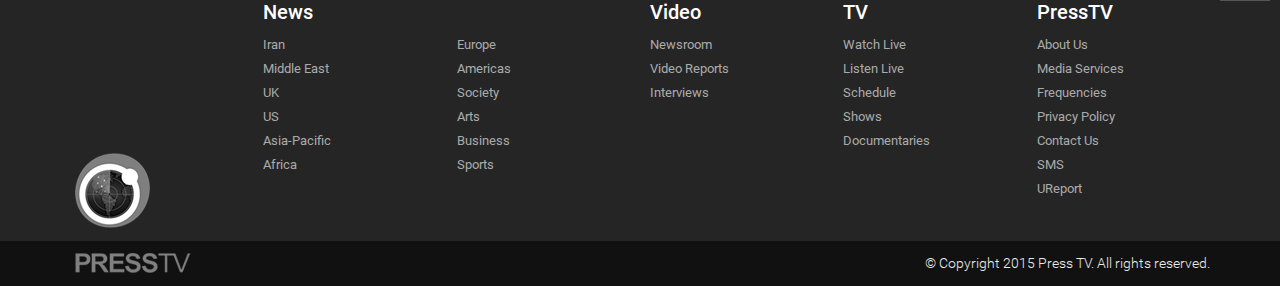
==== commit 3f74935f: "Added breaking news" ====
--- a/index.html
+++ b/index.html
@@ -13,6 +13,29 @@
                 <script src="js/modernizr-2.6.2.min.js"></script>
         </head>
         <body class="">
+                <div id="breaking" style="display: none;">
+                        <div class="inner">
+                                <div class="container">
+                                        <div class="row">
+                                                <div class="col-xs-12">
+                                                        <div class="panel ticker ticker-breaking title-overlay">
+                                                               <div class="panel-title">
+                                                                        <h2>Breaking News</h2>
+                                                                </div>
+                                                                <div class="panel-body">
+                                                                        <ul>
+                                                                                <li>At least 13 migrants trying to reach Greece drown off the coast of Turkey as their dinghy and a ferry collide, the Turkish coastguard says.</li>
+                                                                                <li>Cards are a convenient means of displaying content composed of different types of objects. </li>
+                                                                                <li>They’re also well-suited for presenting similar objects whose size or supported actions can vary considerably, like photos with captions of variable length. </li>
+                                                                        </ul>
+                                                                        <button type="button" class="close">&times;</button>
+                                                                </div>
+                                                        </div>
+                                                </div>
+                                        </div>
+                                </div>
+                        </div>
+                </div>
                 <header id="header">
                         <div id="masthead" class="wrapper _bluedark">
                                 <div class="container">
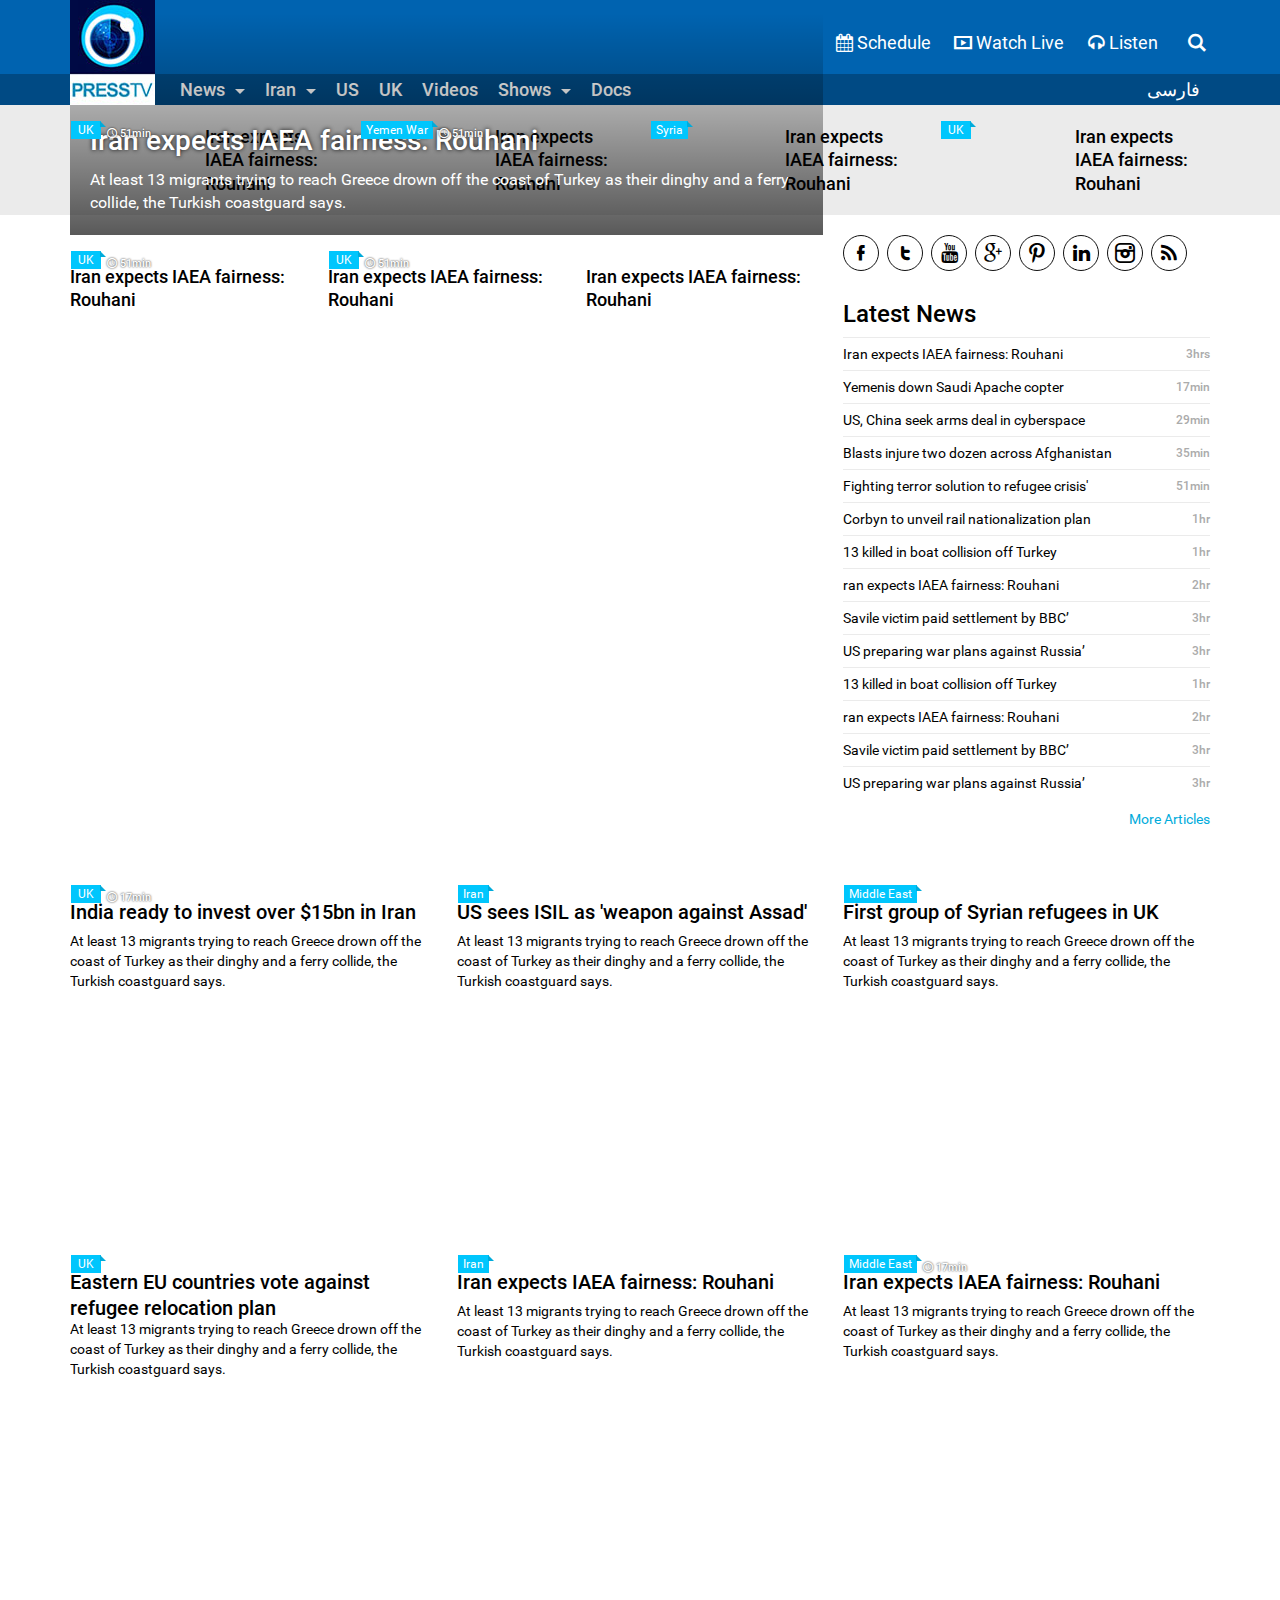
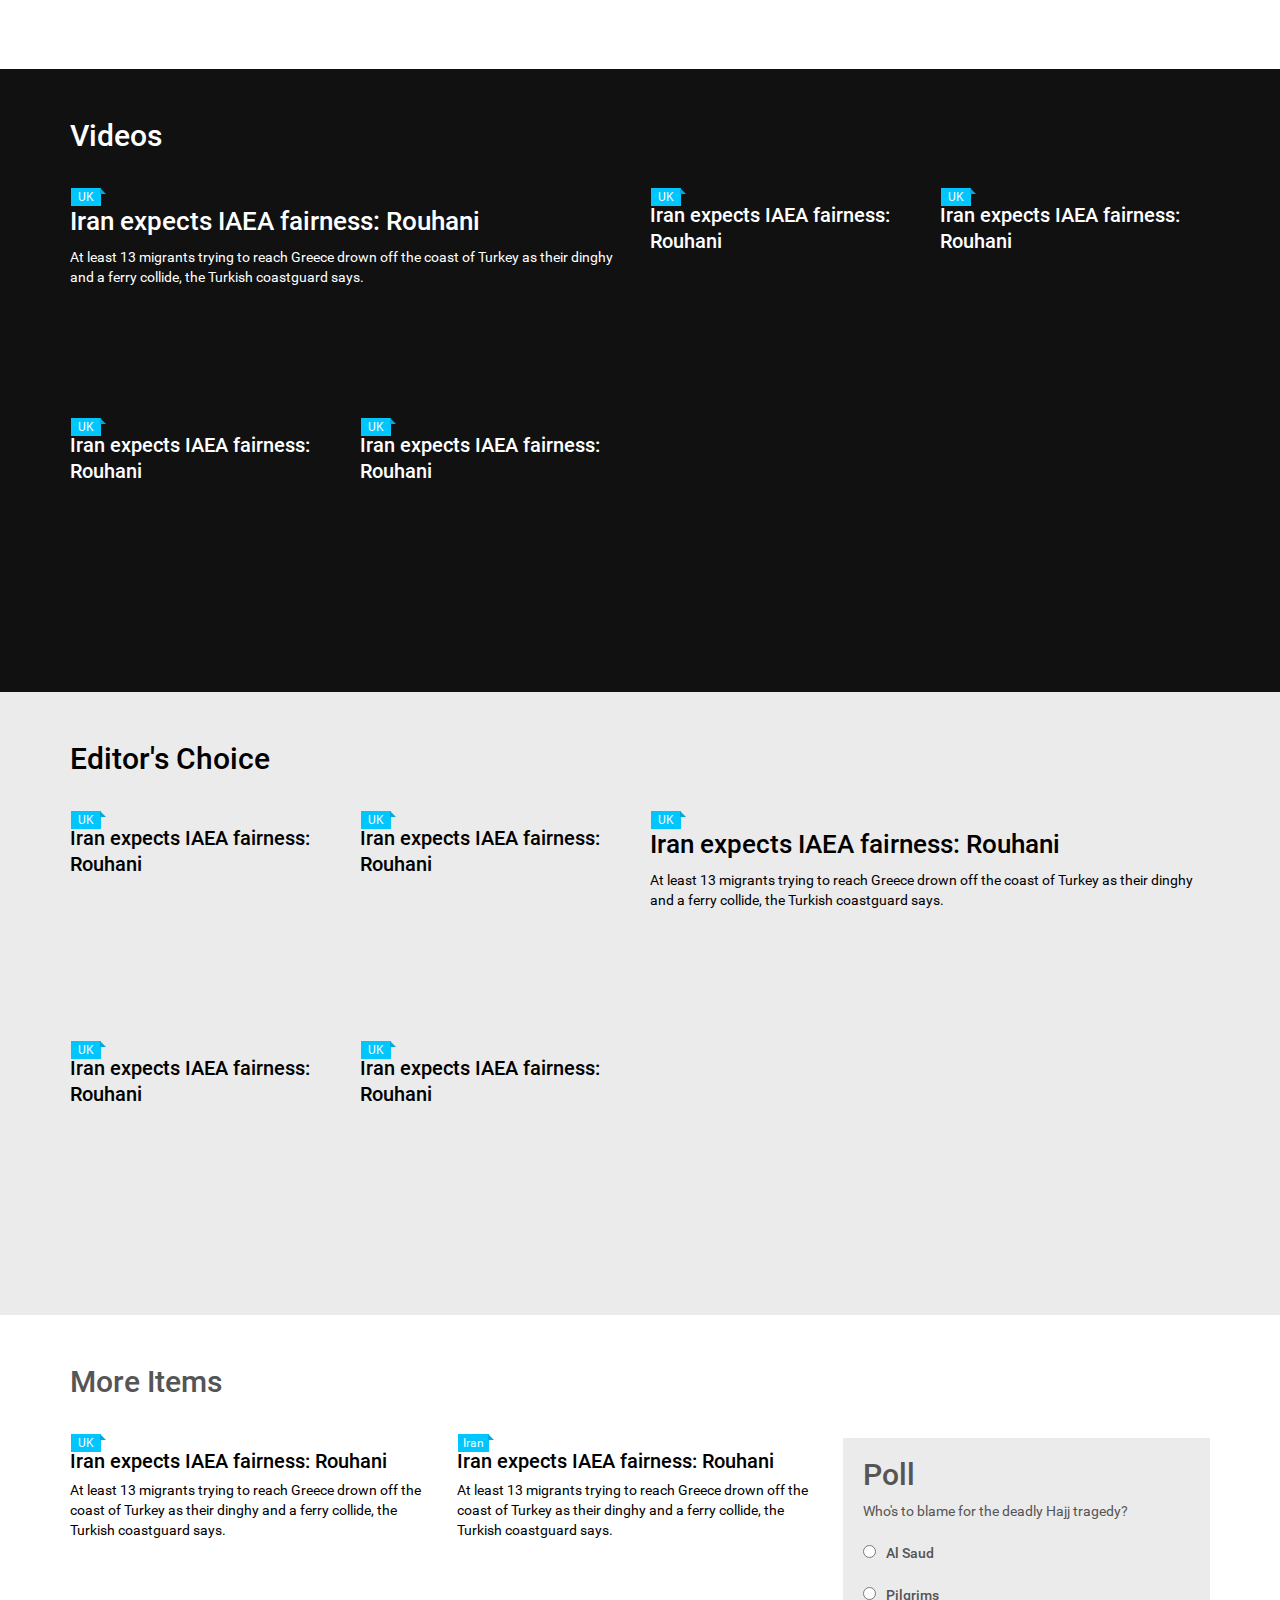
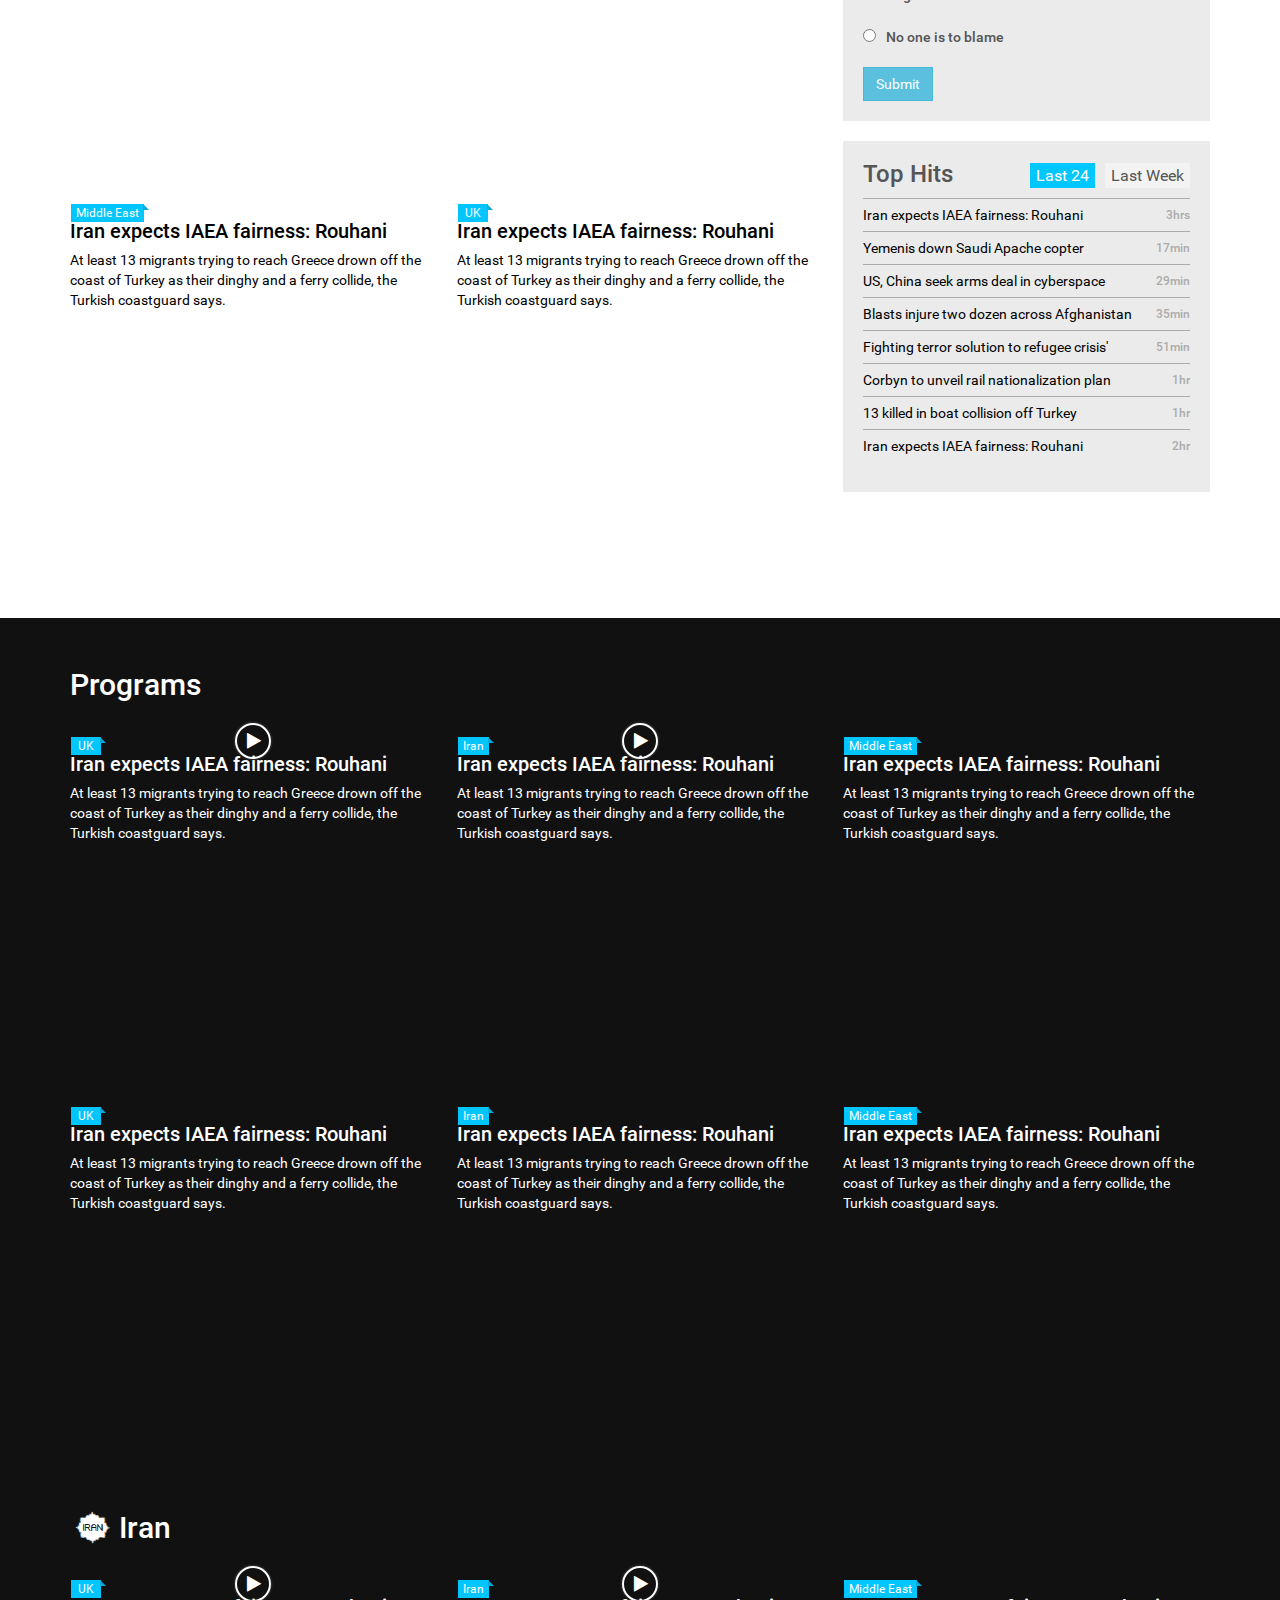
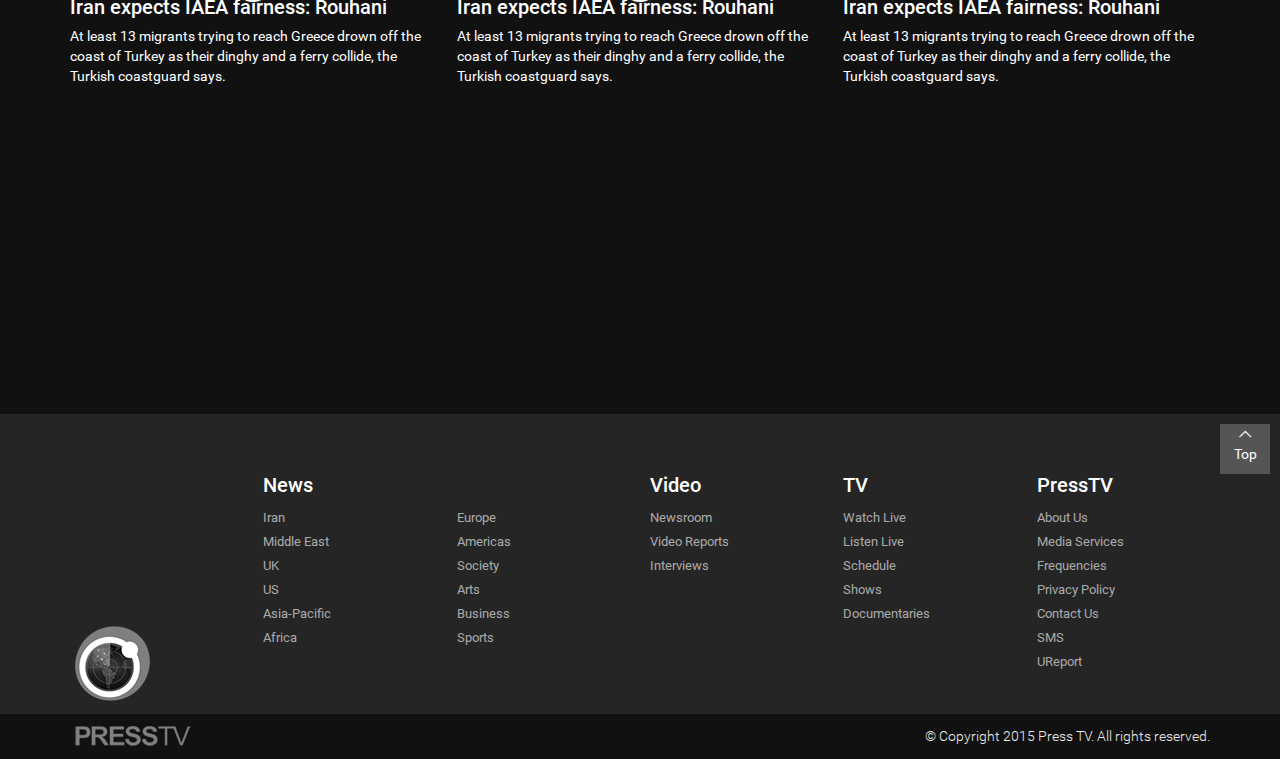
==== commit 056654d6: "Added Iran icon and panel" ====
--- a/index.html
+++ b/index.html
@@ -898,6 +898,73 @@
                                                                         </ul>
                                                                 </div>
                                                         </div>
+                                                        <div class="panel items tiles has-summary">
+                                                                <div class="panel-title">
+                                                                        <h2><a href="#"><i class="icon-iran-logo"></i> Iran</a></h2>
+                                                                </div>
+                                                                <div class="panel-body">
+                                                                        <ul>
+                                                                                <li class="video">
+                                                                                        <div class="section"><a href="#">UK</a></div>
+                                                                                        <div class="img">
+                                                                                                <a href="#">
+                                                                                                        <img src="http://217.218.67.233/photo/20150921/7d284bb4-4d3d-4fbc-8f9b-fd4e3b277530.jpg" alt="" />
+                                                                                                </a>
+                                                                                        </div>
+                                                                                        <div class="dsc">
+                                                                                                <h3>
+                                                                                                        <a href="#">Iran expects IAEA fairness: Rouhani</a>
+                                                                                                </h3>
+                                                                                                <p>
+                                                                                                        <a href="#">
+                                                                                                                At least 13 migrants trying to reach Greece drown off the coast of Turkey as their dinghy and a ferry collide, the Turkish coastguard says.
+                                                                                                        </a>
+                                                                                                </p>
+                                                                                        </div>
+                                                                                </li>
+                                                                                <li class="video">
+                                                                                        <div class="section">
+                                                                                                <a href="#">Iran</a>
+                                                                                        </div>
+                                                                                        <div class="img">
+                                                                                                <a href="#">
+                                                                                                        <img src="http://217.218.67.233/photo/20150920/df8c878e-e45d-478a-bf60-bd07f1e05428.jpg" alt="" />
+                                                                                                </a>
+                                                                                        </div>
+                                                                                        <div class="dsc">
+                                                                                                <h3>
+                                                                                                        <a href="#">Iran expects IAEA fairness: Rouhani</a>
+                                                                                                </h3>
+                                                                                                <p>
+                                                                                                        <a href="#">
+                                                                                                                At least 13 migrants trying to reach Greece drown off the coast of Turkey as their dinghy and a ferry collide, the Turkish coastguard says.
+                                                                                                        </a>
+                                                                                                </p>
+                                                                                        </div>
+                                                                                </li>
+                                                                                <li>
+                                                                                        <div class="section">
+                                                                                                <a href="#">Middle East</a>
+                                                                                        </div>
+                                                                                        <div class="img">
+                                                                                                <a href="#">
+                                                                                                        <img src="http://217.218.67.233/photo/20150921/7d284bb4-4d3d-4fbc-8f9b-fd4e3b277530.jpg" alt="" />
+                                                                                                </a>
+                                                                                        </div>
+                                                                                        <div class="dsc">
+                                                                                                <h3>
+                                                                                                        <a href="#">Iran expects IAEA fairness: Rouhani</a>
+                                                                                                </h3>
+                                                                                                <p>
+                                                                                                        <a href="#">
+                                                                                                                At least 13 migrants trying to reach Greece drown off the coast of Turkey as their dinghy and a ferry collide, the Turkish coastguard says.
+                                                                                                        </a>
+                                                                                                </p>
+                                                                                        </div>
+                                                                                </li>
+                                                                        </ul>
+                                                                </div>
+                                                        </div>
                                                 </div>
                                         </div>
                                 </div>
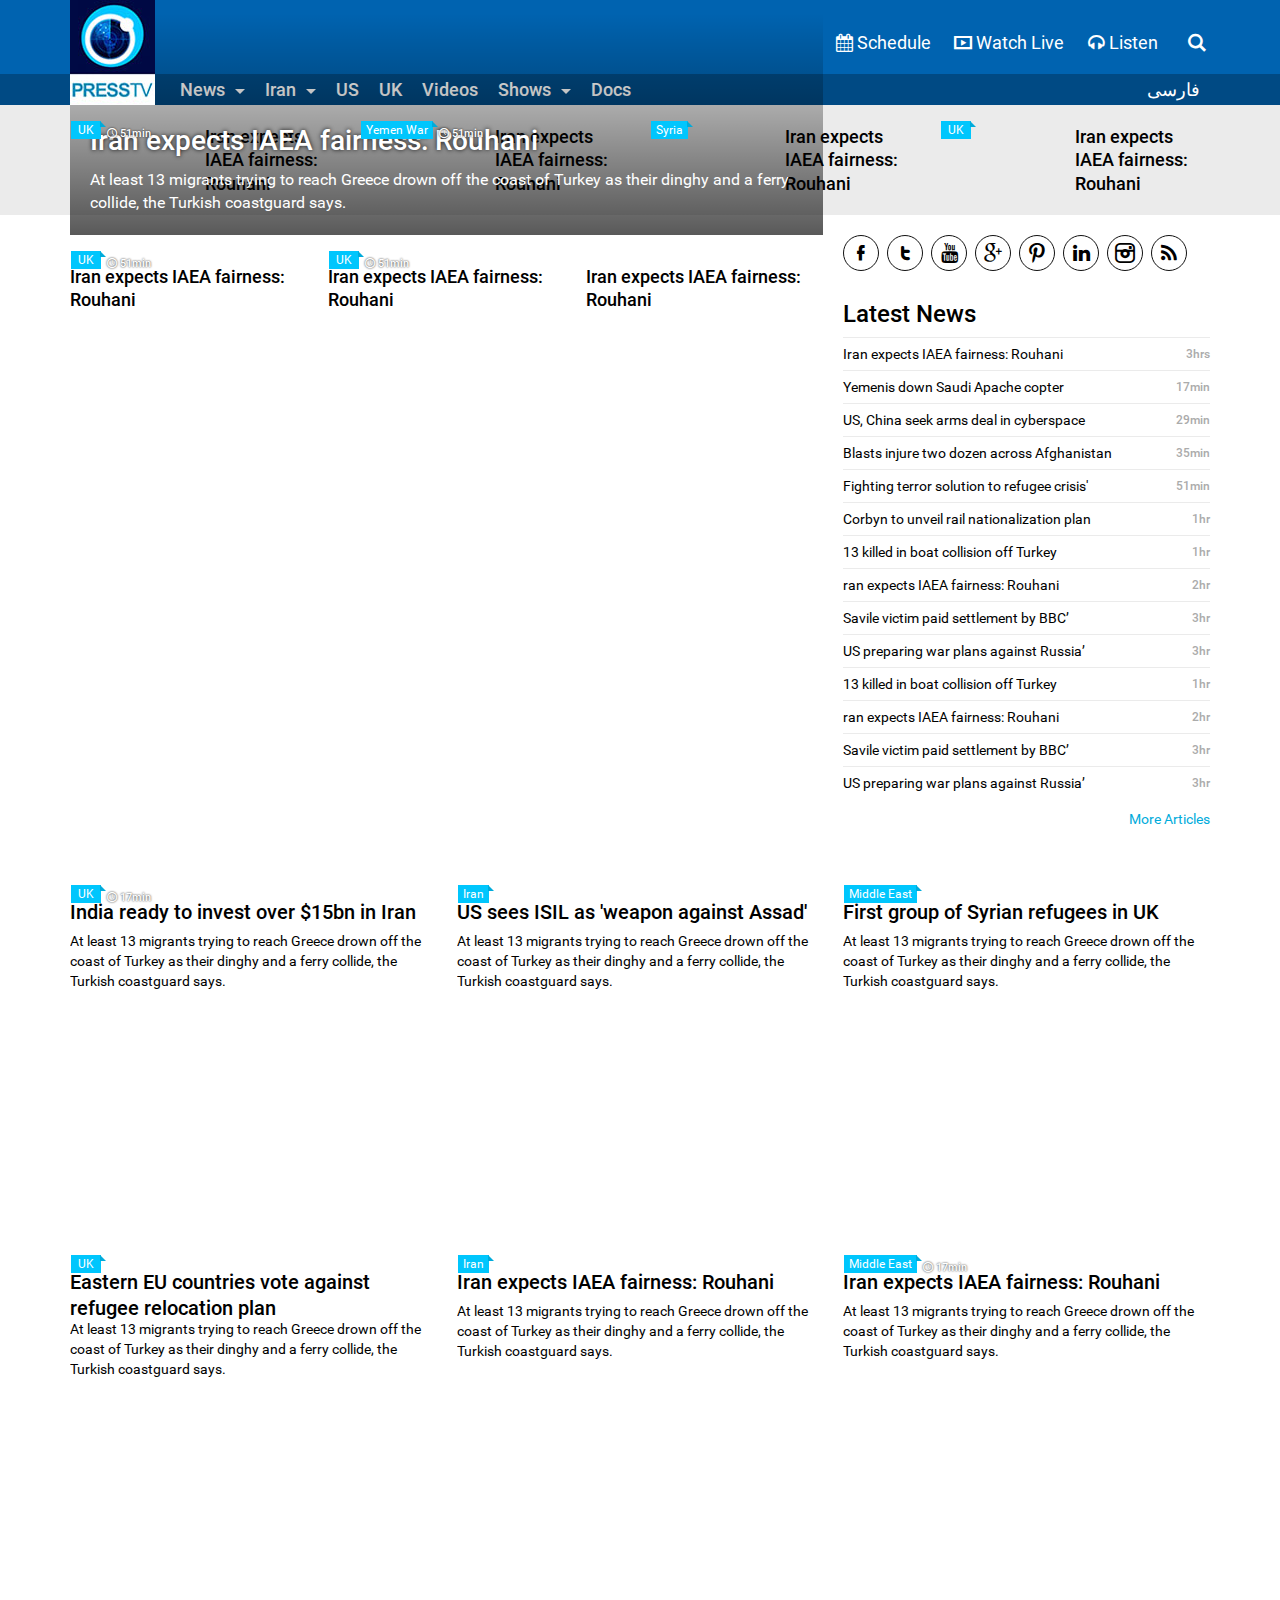
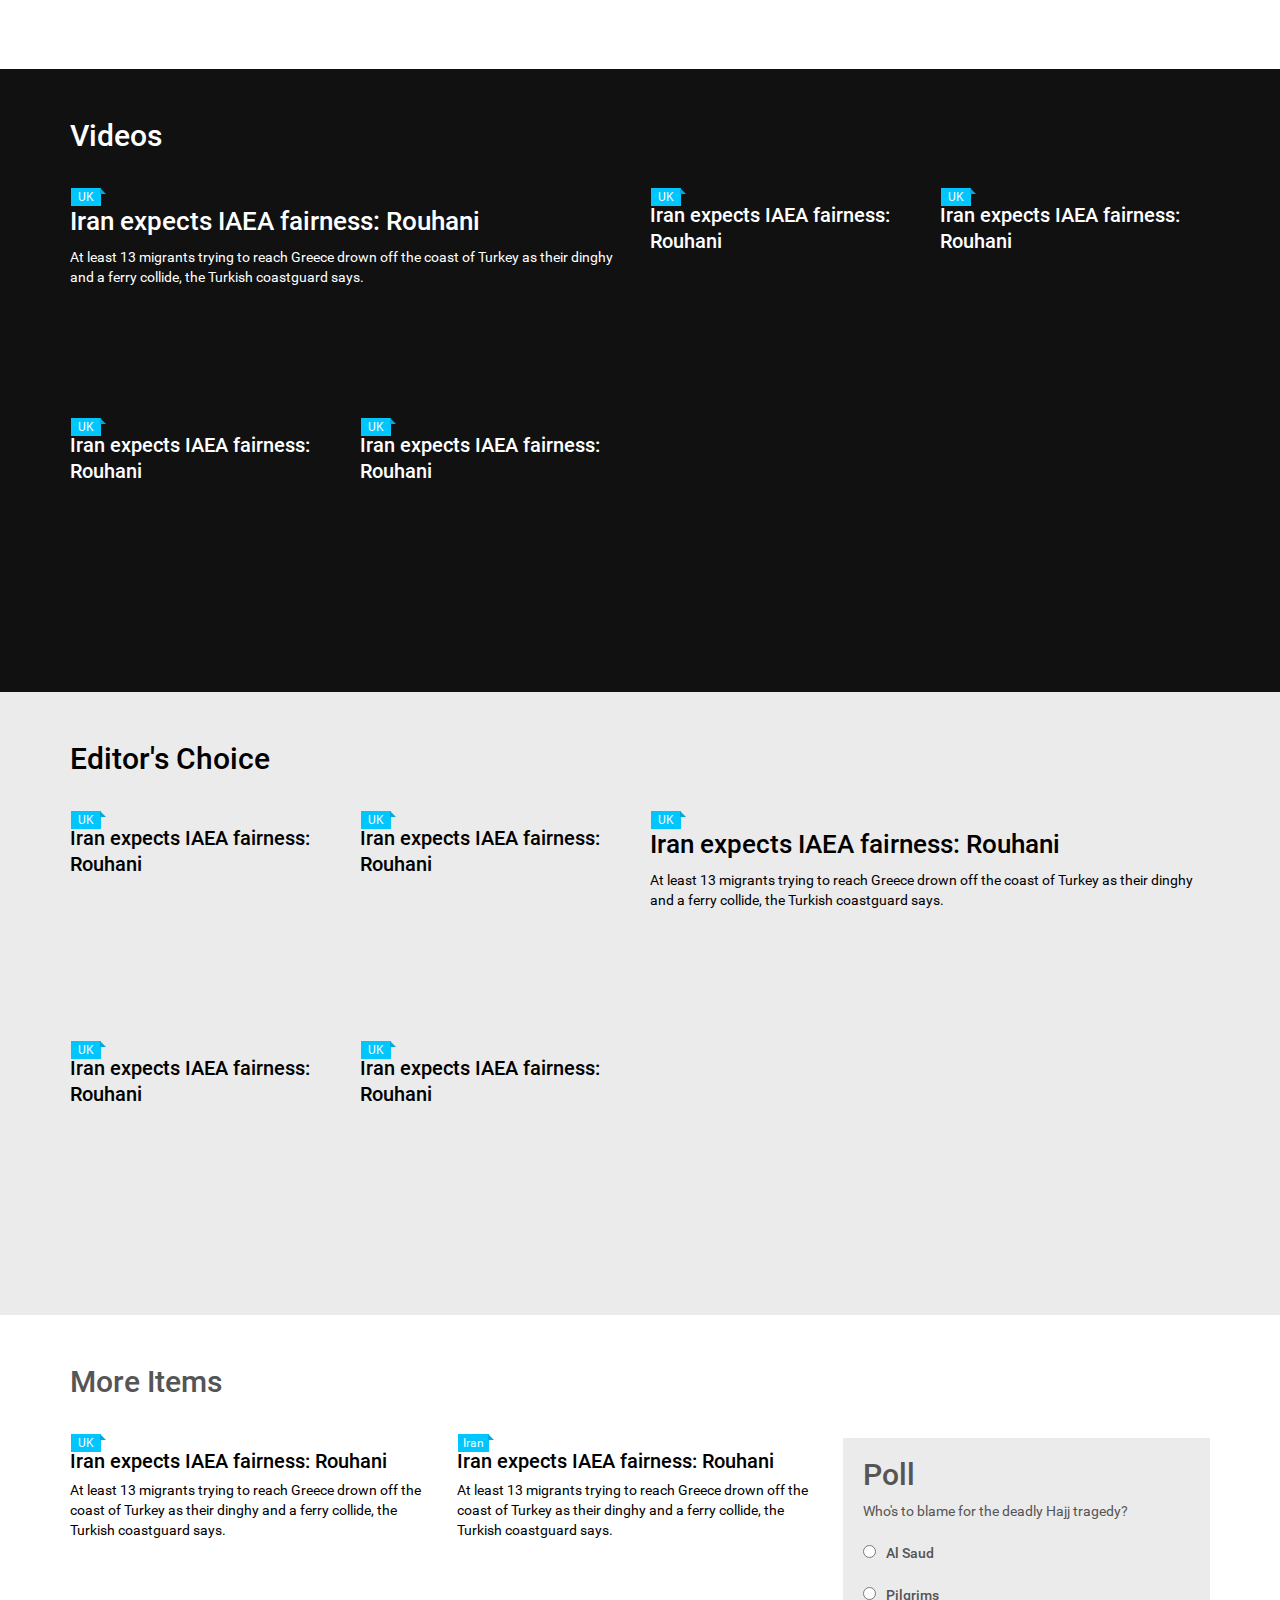
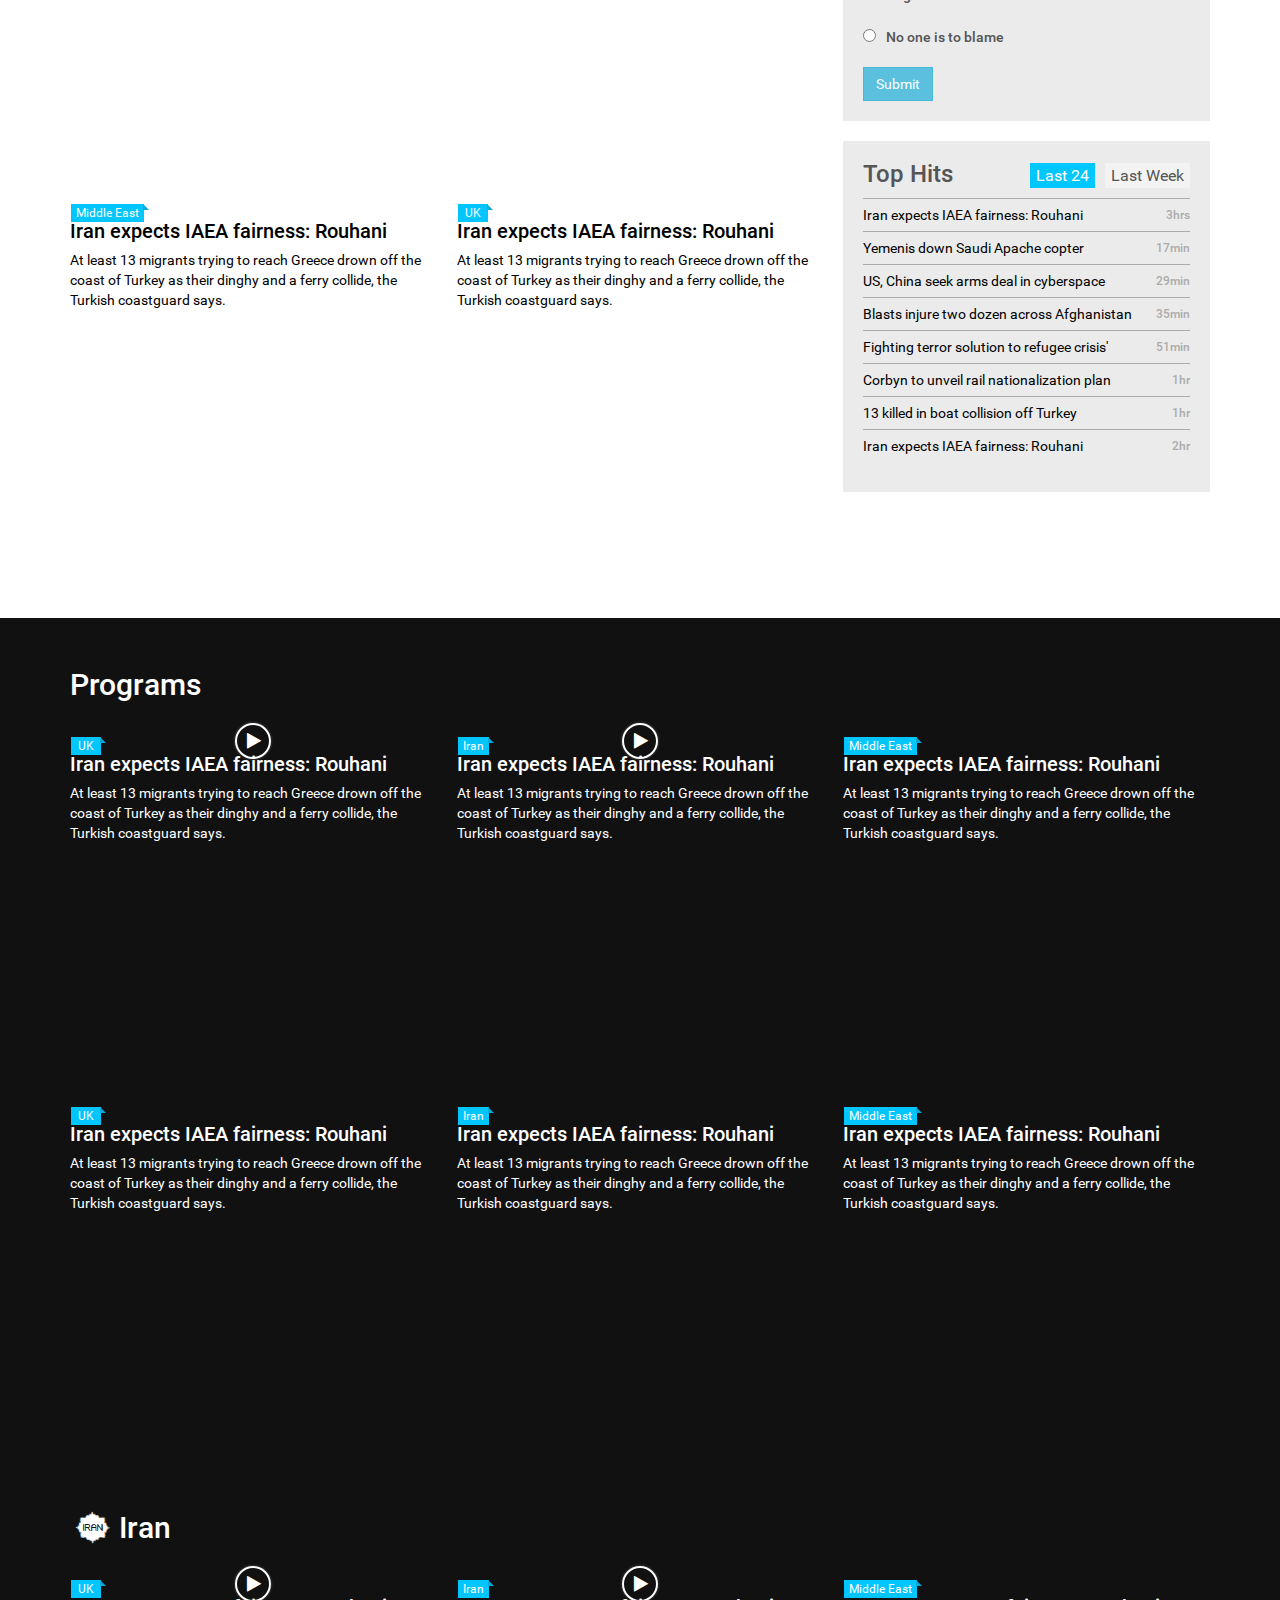
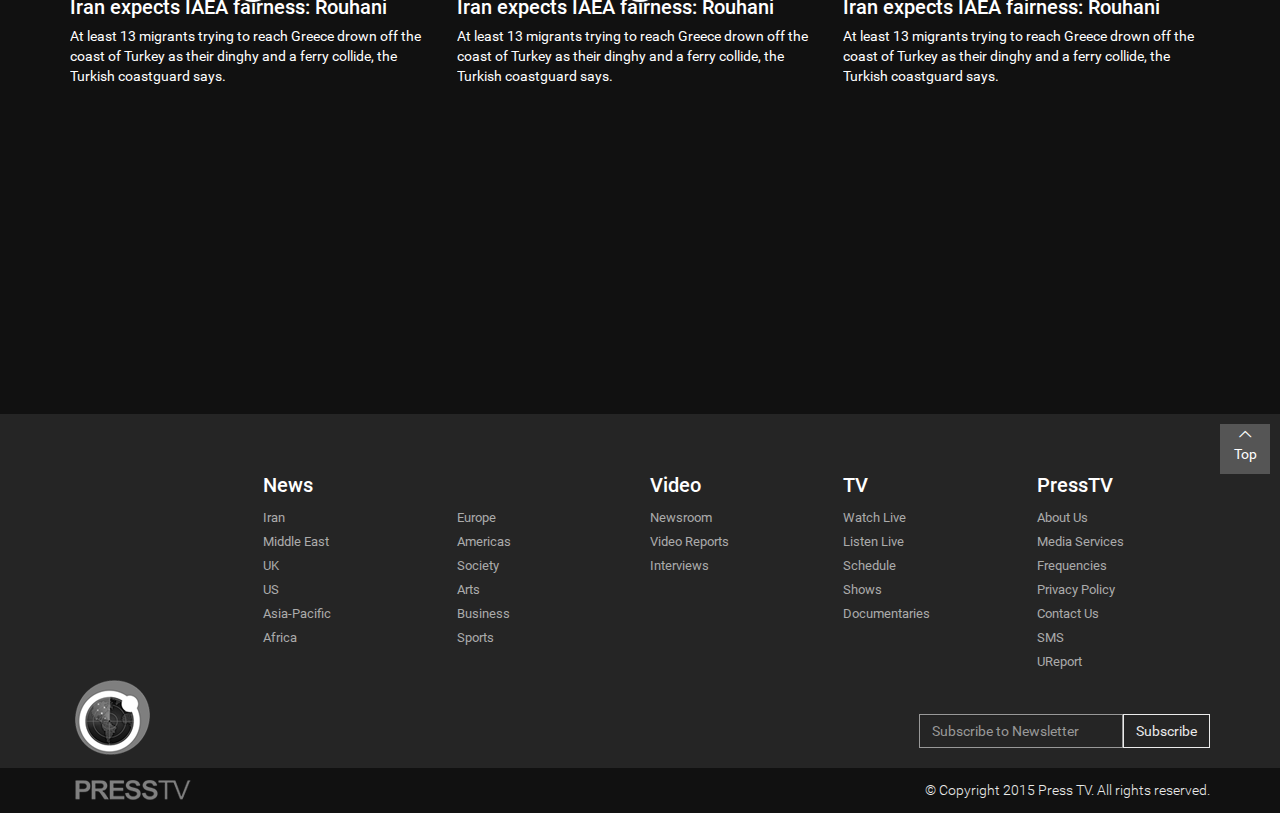
==== commit fb449a73: "Added newsletter subscription form" ====
--- a/index.html
+++ b/index.html
@@ -1063,6 +1063,17 @@
                                                         </div>
                                                 </div>
                                         </div>
+                                        <div class="row hidden-xs">
+                                                <div class="col-xs-12">
+                                                        <form class="form-inline newsletter" action="#" method="post">
+                                                                <div class="form-group">
+                                                                        <input type="email" placeholder="Subscribe to Newsletter" name="email" class="form-control" />
+                                                                        <button type="submit" class="btn btn-default">Subscribe</button>
+                                                                </div>
+                                                                <div class="clearfix"></div>
+                                                        </form>
+                                                </div>
+                                        </div>
                                 </div>
                         </div>
                         <div id="copyright" class="wrapper _black">
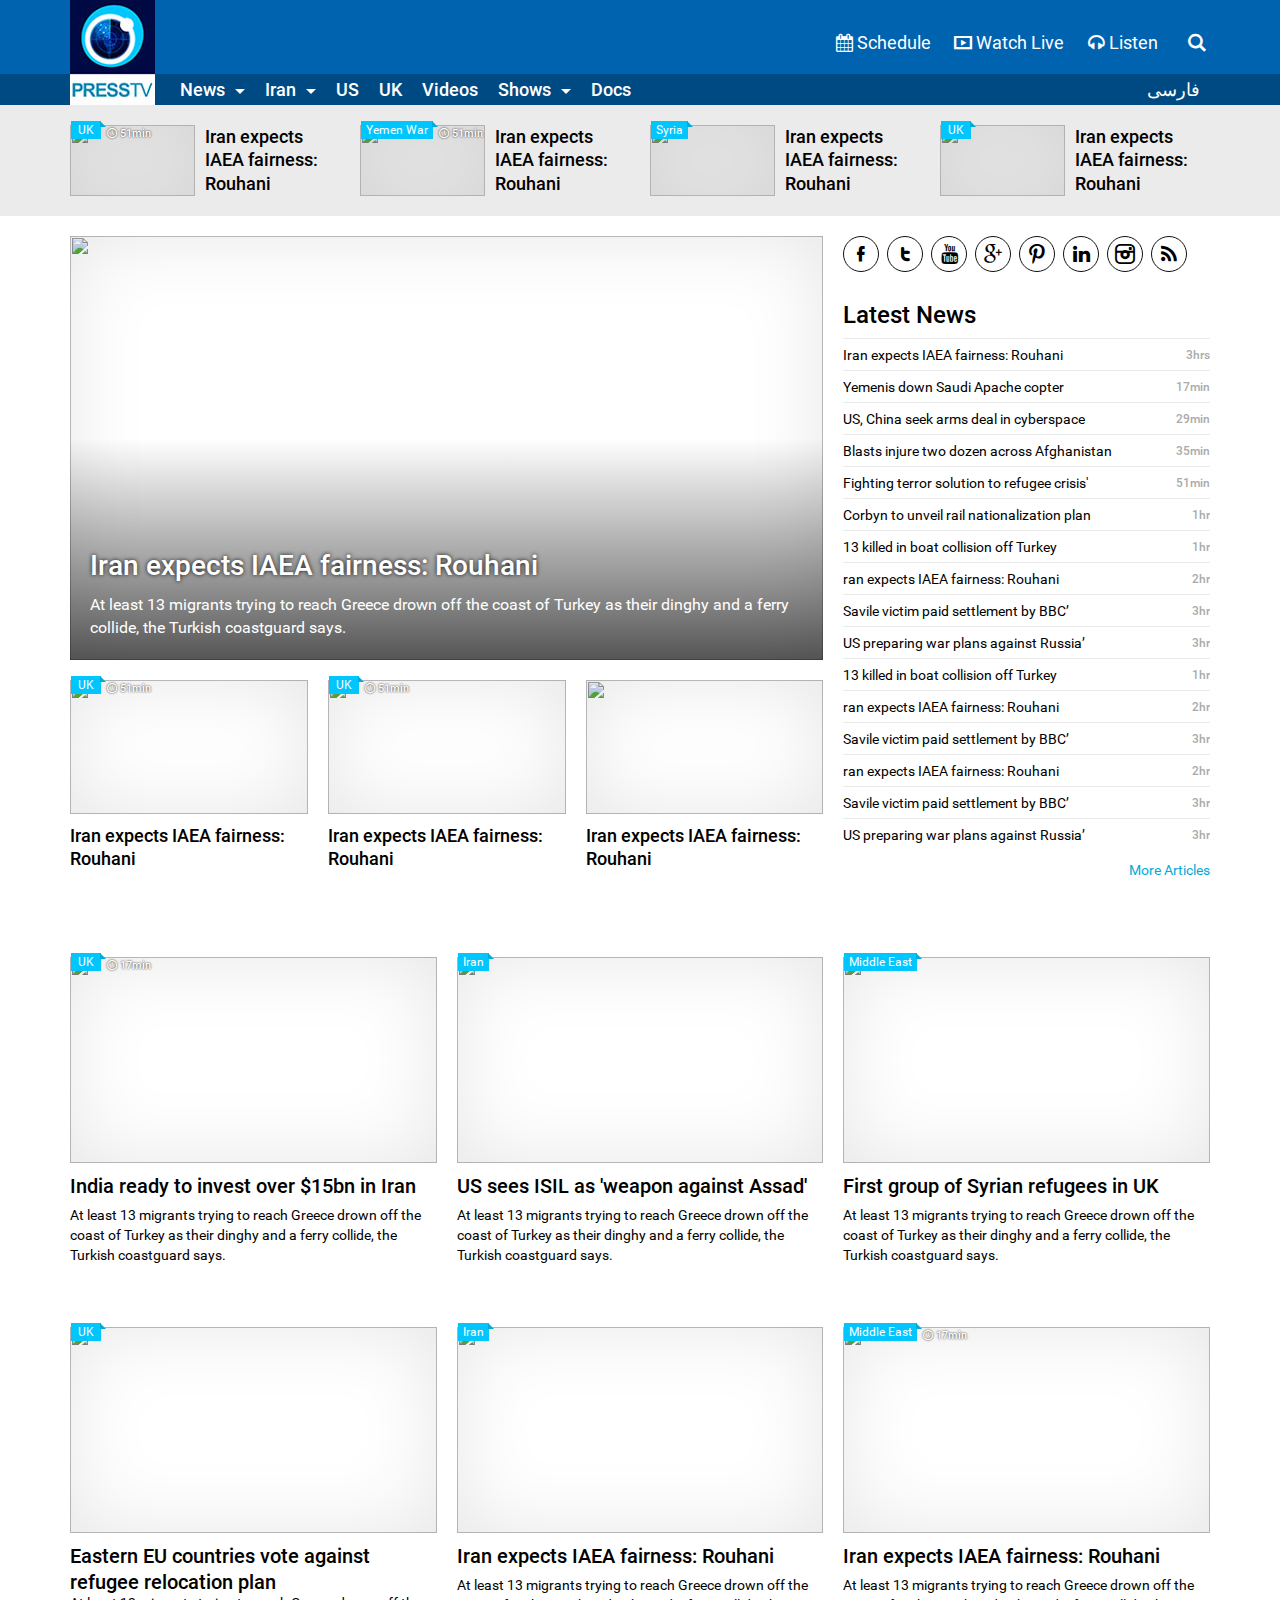
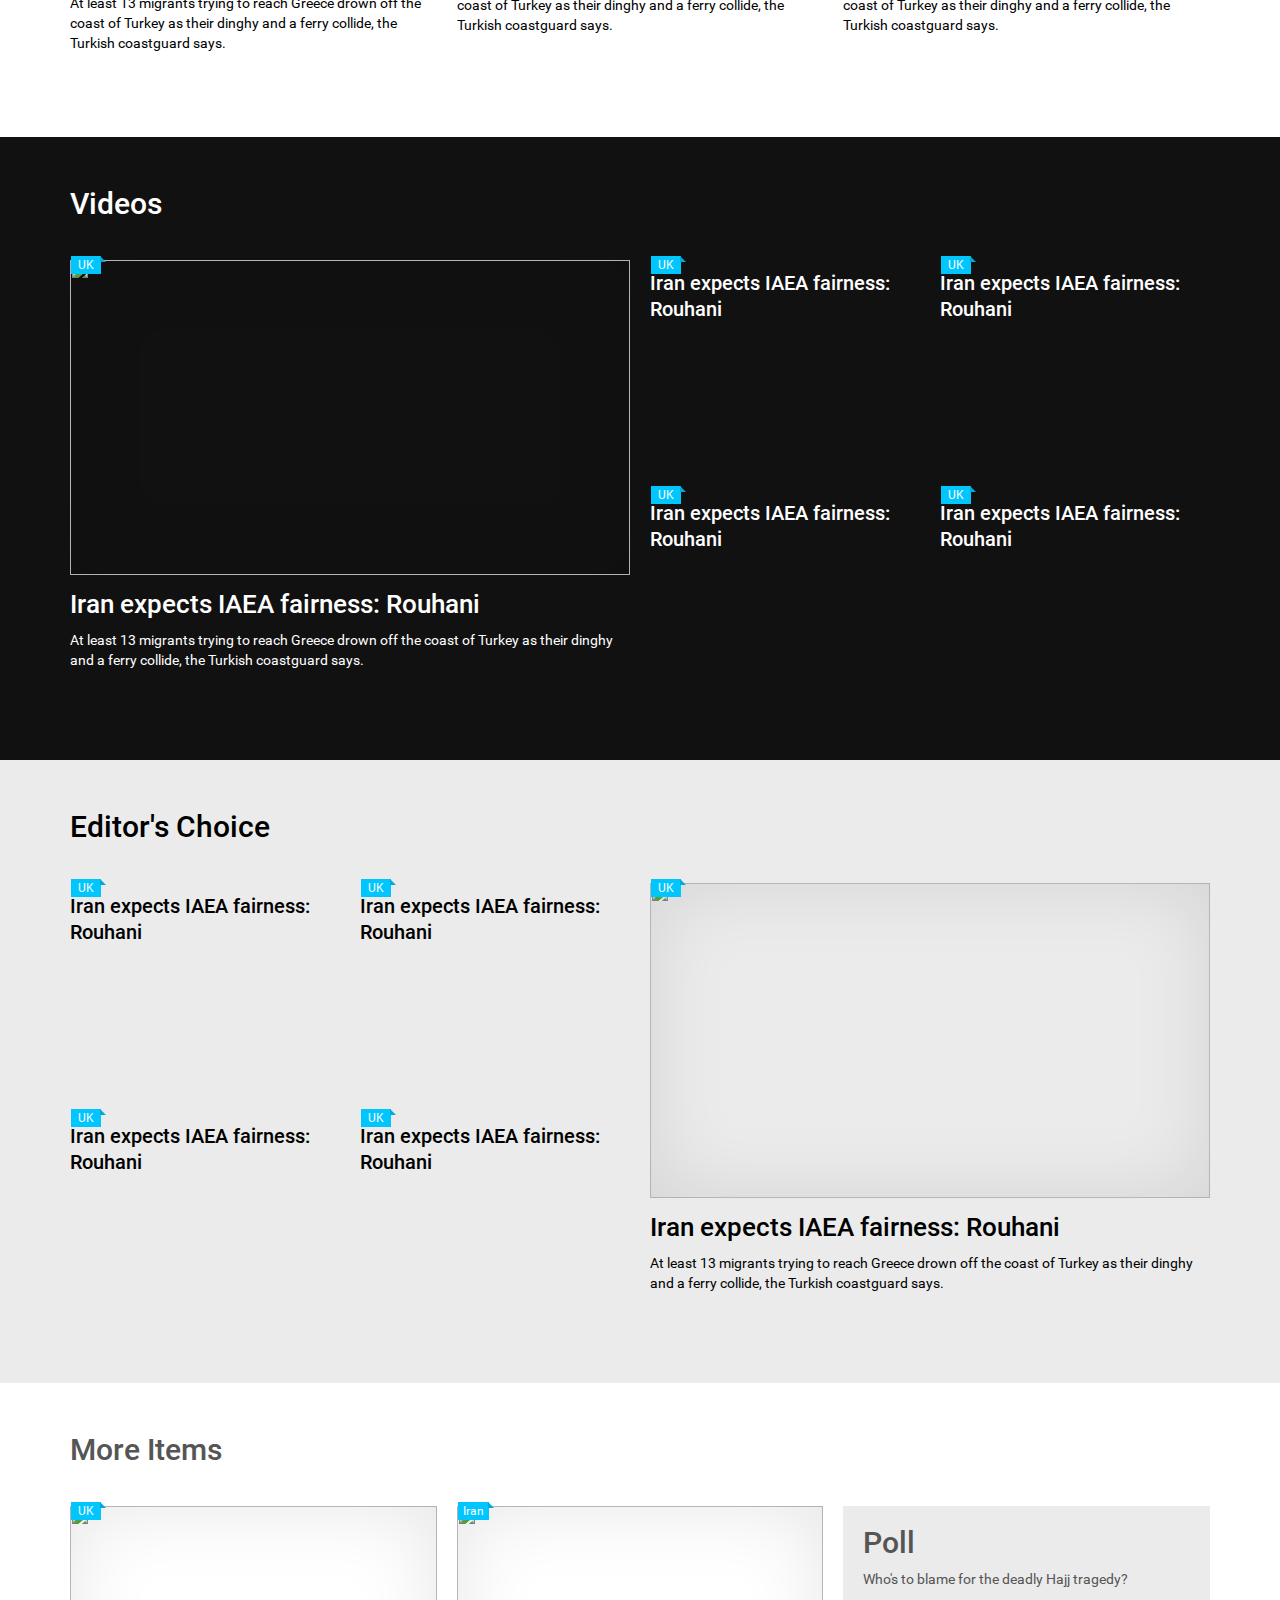
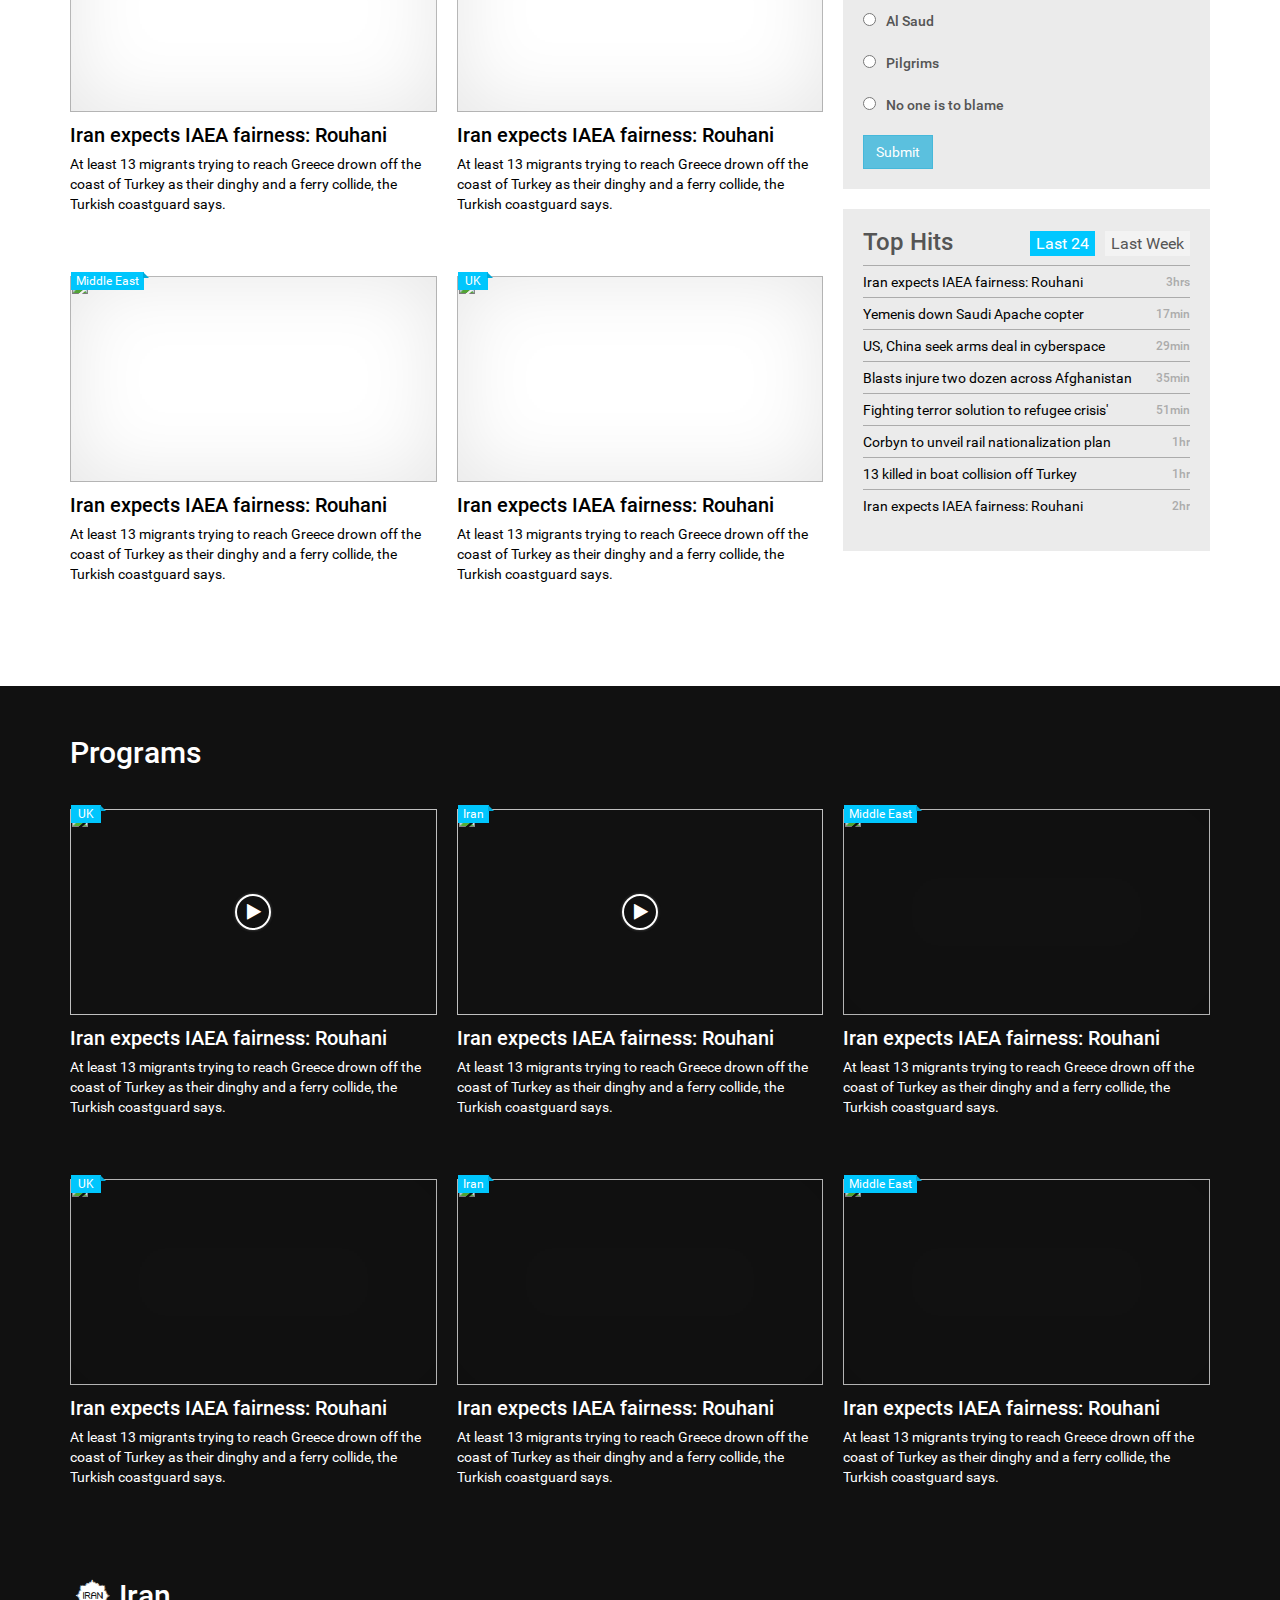
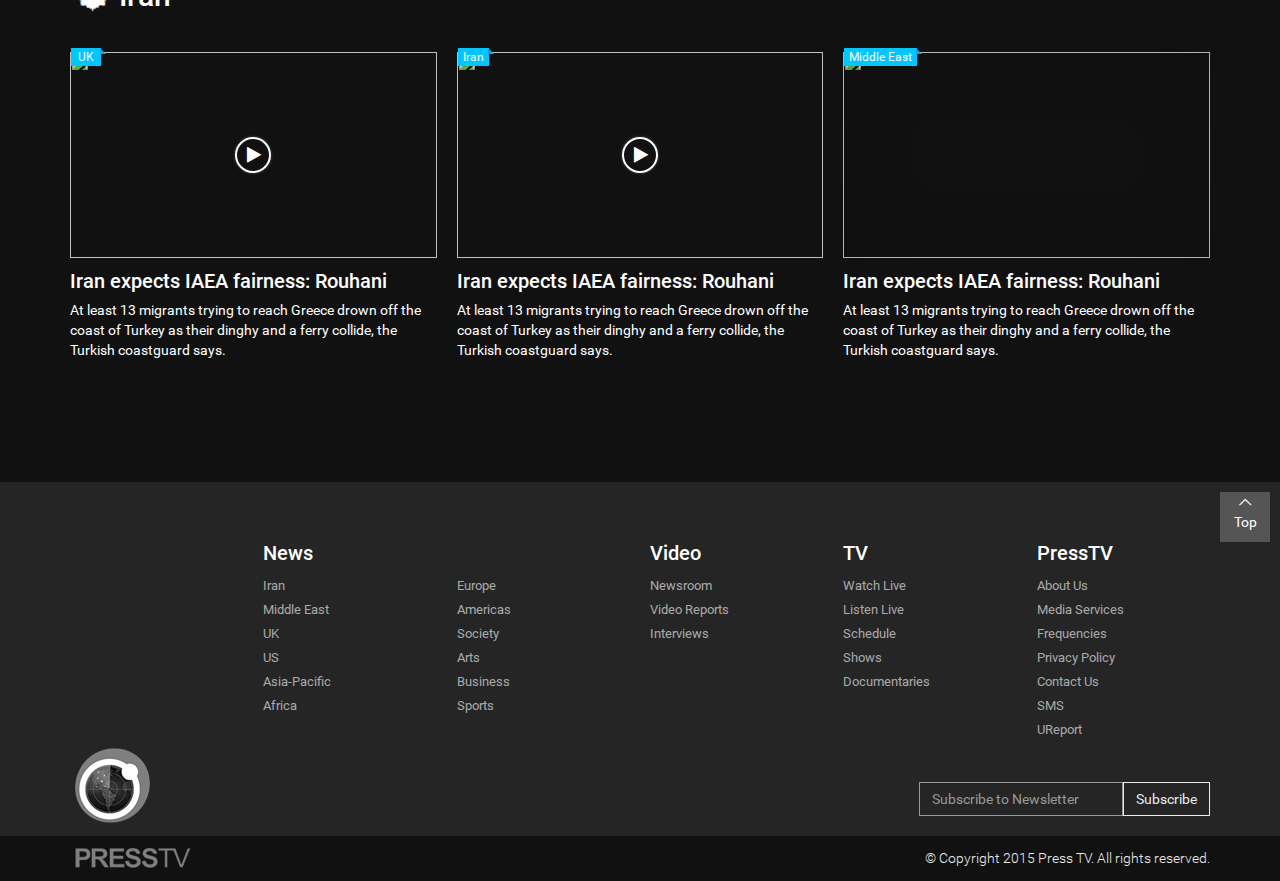
==== commit 10ec4325: "Multiple changes and RTL bugfixes" ====
--- a/index.html
+++ b/index.html
@@ -13,6 +13,7 @@
                 <script src="js/modernizr-2.6.2.min.js"></script>
         </head>
         <body class="">
+                <h1 class="site-title">Iran Official News Network</h1>
                 <div id="breaking" style="display: none;">
                         <div class="inner">
                                 <div class="container">
@@ -41,9 +42,9 @@
                                 <div class="container">
                                         <div class="row">
                                                 <div class="col-xs-4 col-sm-3 col-md-2 col-lg-1">
-                                                        <h1 class="logo">
+                                                        <div class="logo">
                                                                 <a href="#">PressTV</a>
-                                                        </h1>
+                                                        </div>
                                                 </div>
                                                 <div class="col-xs-8 col-sm-9 col-md-10 col-lg-11">
                                                         <ul class="menu header-menu">
@@ -299,6 +300,8 @@
                                                                                 <li><a href="#">13 killed in boat collision off Turkey<span class="time">1hr</span></a>
                                                                                 <li><a href="#">ran expects IAEA fairness: Rouhani<span class="time">2hr</span></a>
                                                                                 <li><a href="#">Savile victim paid settlement by BBC’<span class="time">3hr</span></a>
+                                                                                <li><a href="#">ran expects IAEA fairness: Rouhani<span class="time">2hr</span></a>
+                                                                                <li><a href="#">Savile victim paid settlement by BBC’<span class="time">3hr</span></a>
                                                                                 <li><a href="#">US preparing war plans against Russia’<span class="time">3hr</span></a>
                                                                         </ul>
                                                                 </div>
@@ -574,6 +577,11 @@
                                                                                                 <h3>
                                                                                                         <a href="#">Iran expects IAEA fairness: Rouhani</a>
                                                                                                 </h3>
+                                                                                                <p>
+                                                                                                        <a href="#">
+                                                                                                                At least 13 migrants trying to reach Greece drown off the coast of Turkey as their dinghy and a ferry collide, the Turkish coastguard says.
+                                                                                                        </a>
+                                                                                                </p>
                                                                                         </div>
                                                                                 </li>
                                                                                 <li>
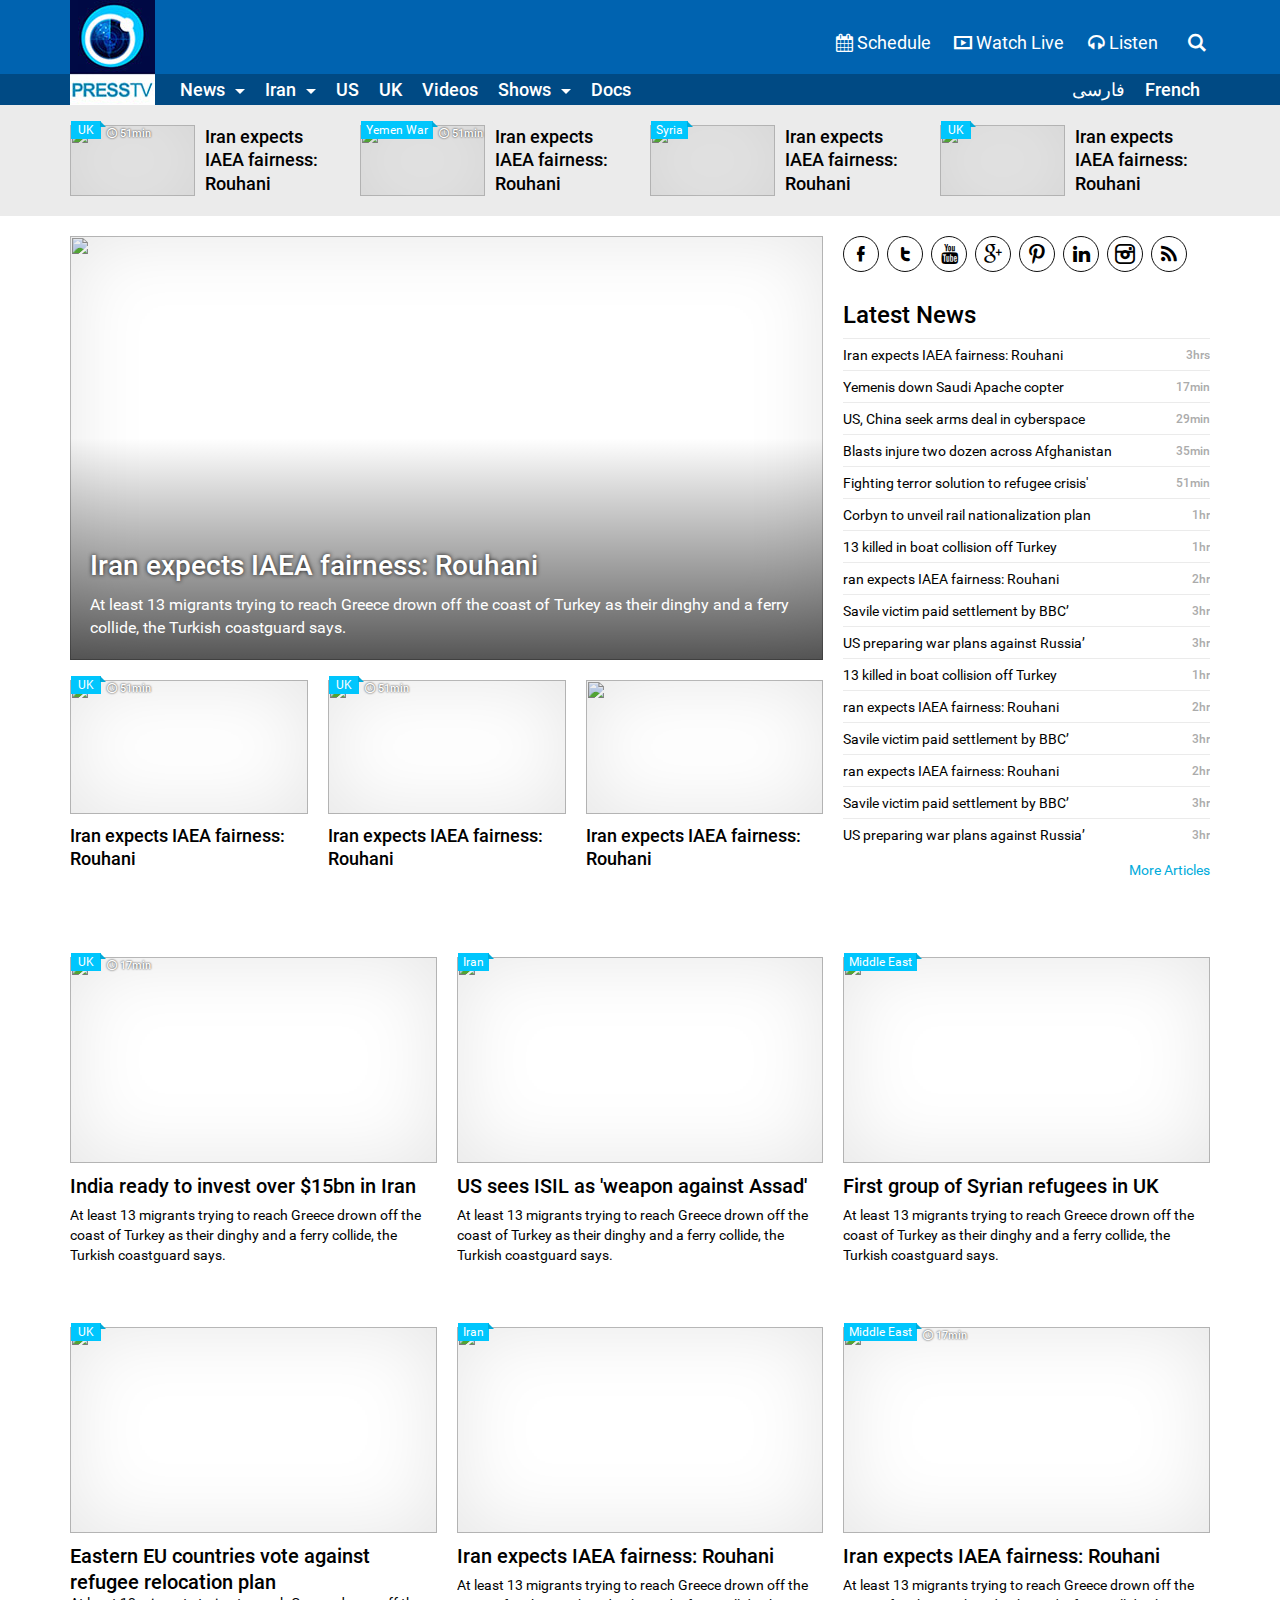
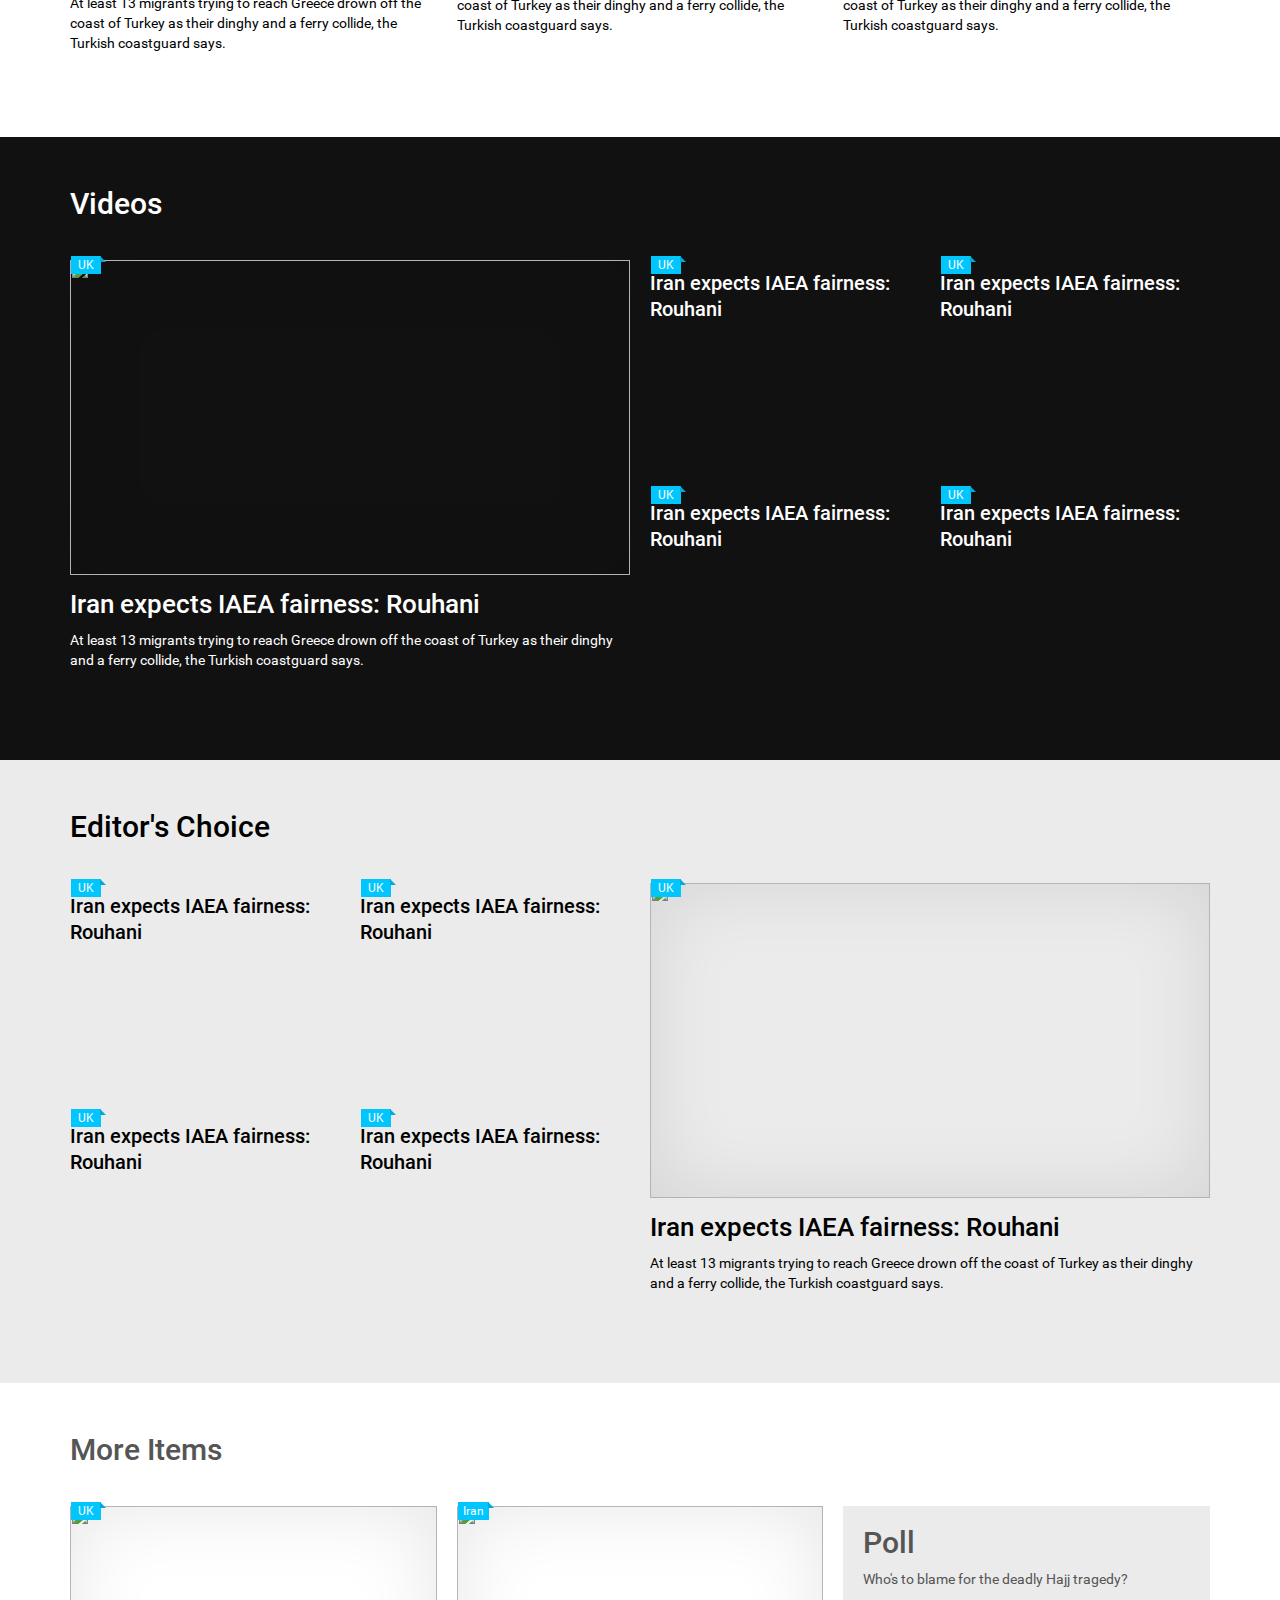
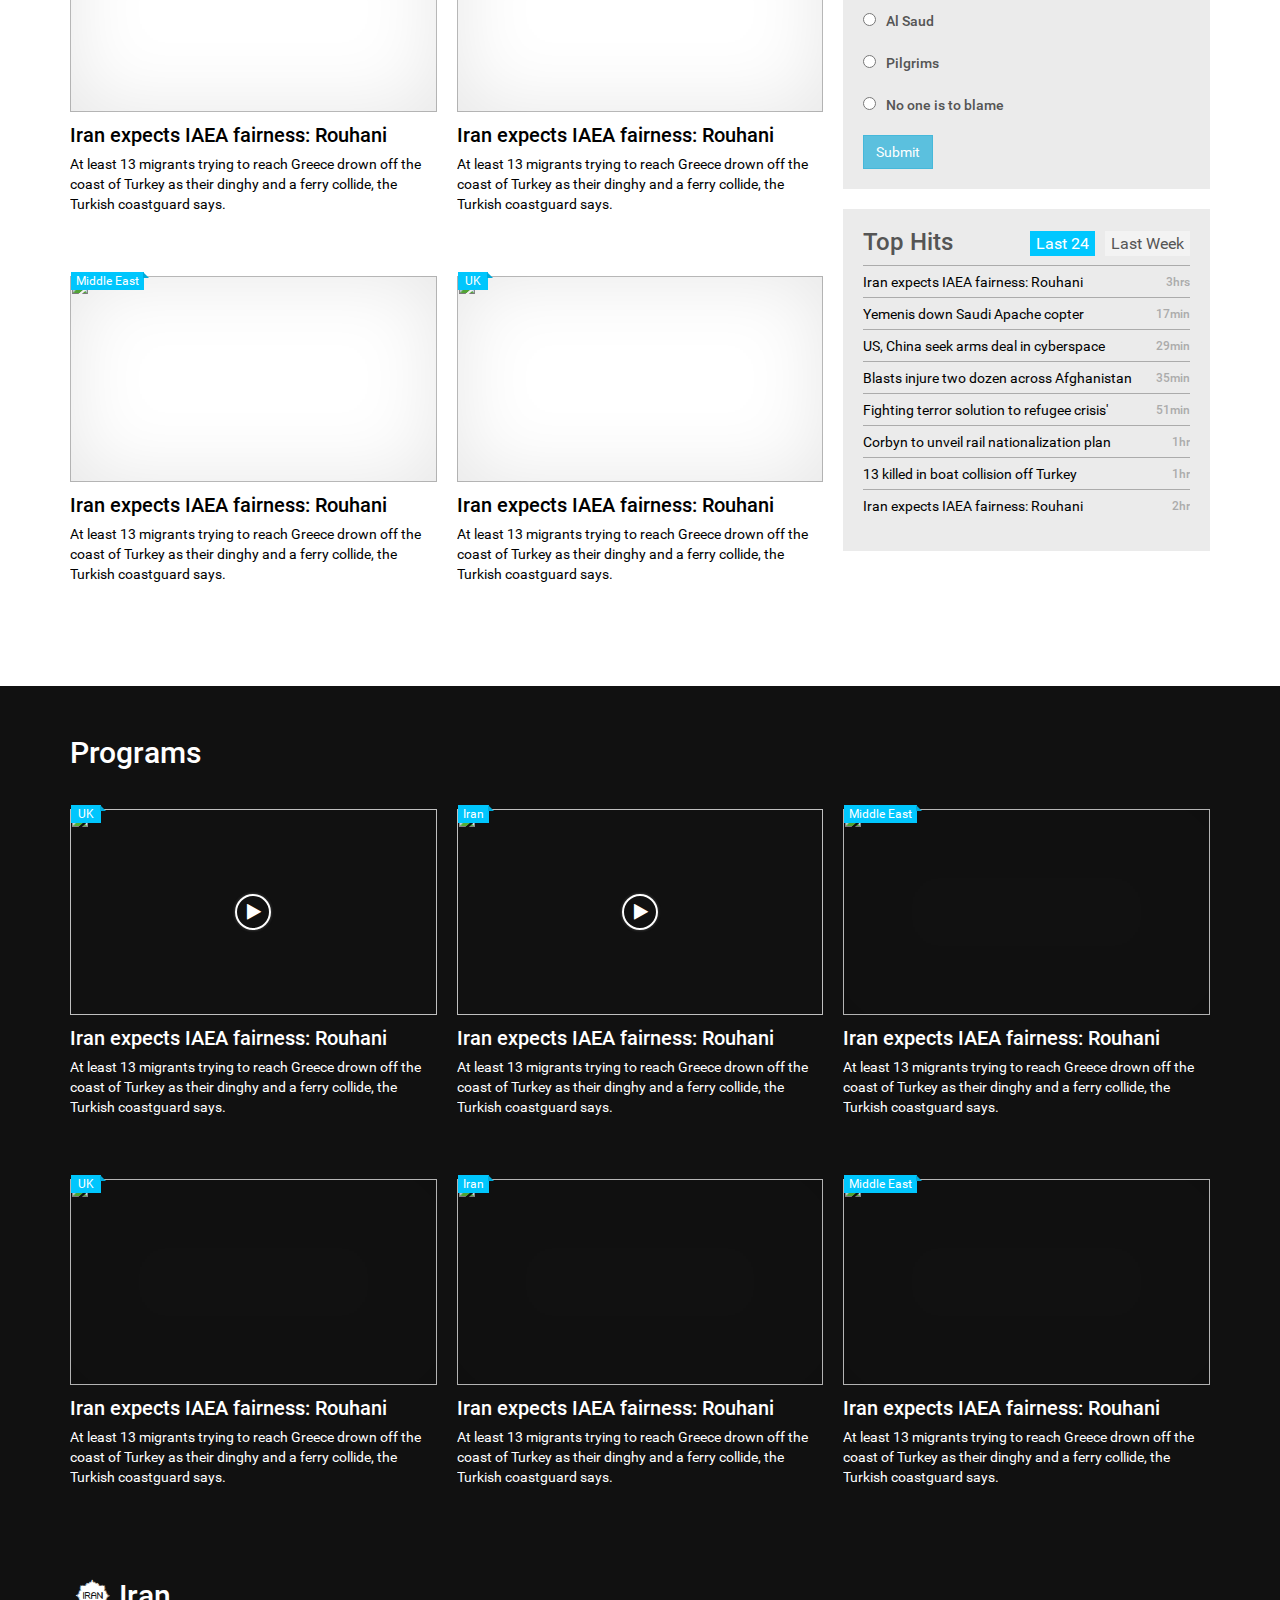
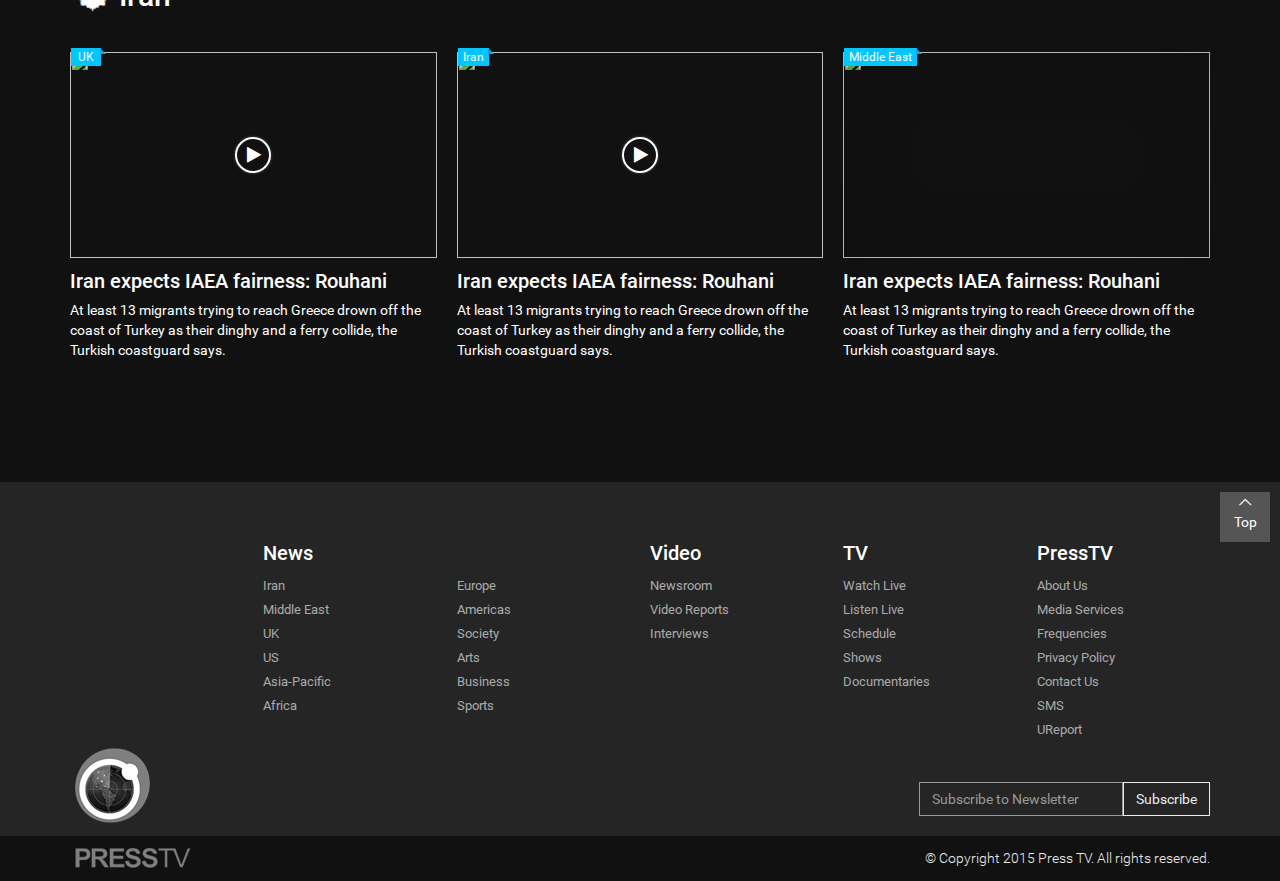
==== commit d455c048: "Bugfix in itemlist image heights and responsive menu" ====
--- a/index.html
+++ b/index.html
@@ -121,6 +121,9 @@
                                                         <ul class="menu menu-inline">
                                                                 <li class="rtl">
                                                                         <a href="#">فارسی</a>
+                                                                </li>
+                                                                <li class="">
+                                                                        <a href="#">French</a>
                                                                 </li>
                                                         </ul>
                                                 </div>
